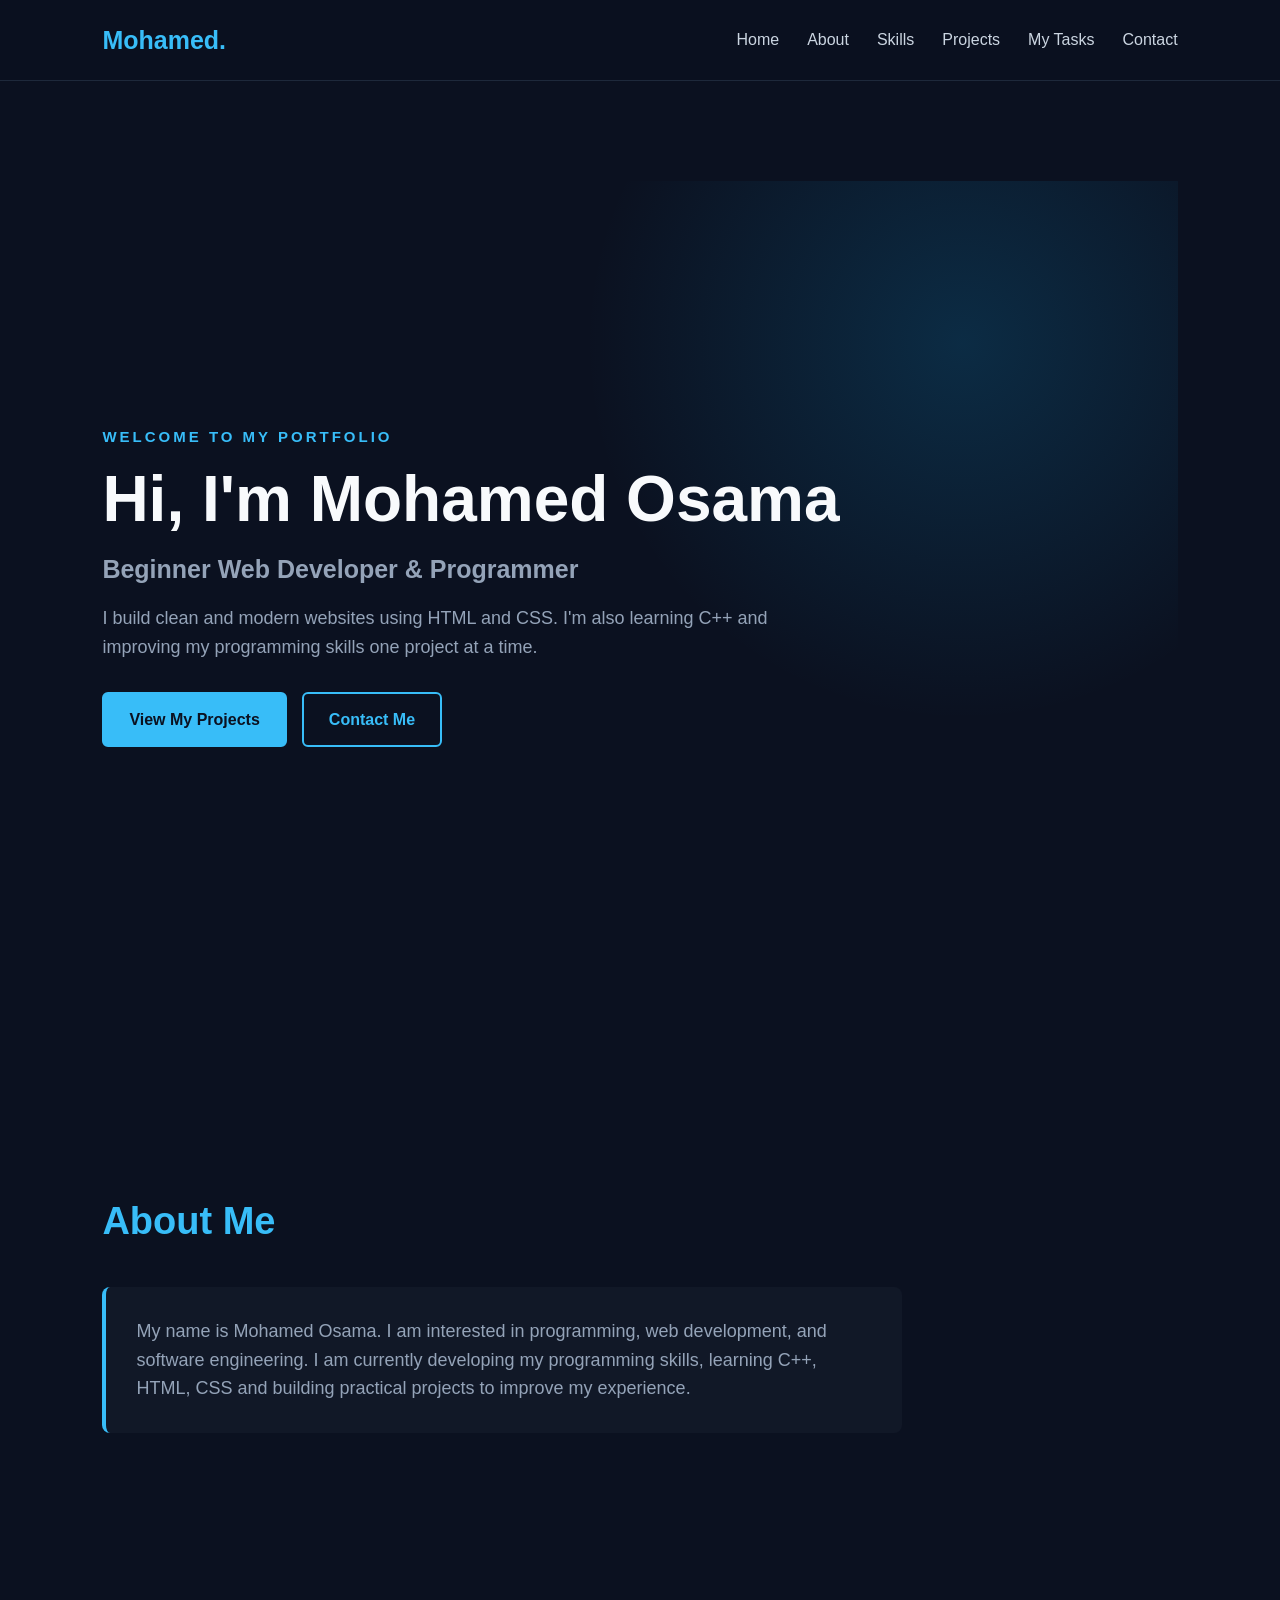
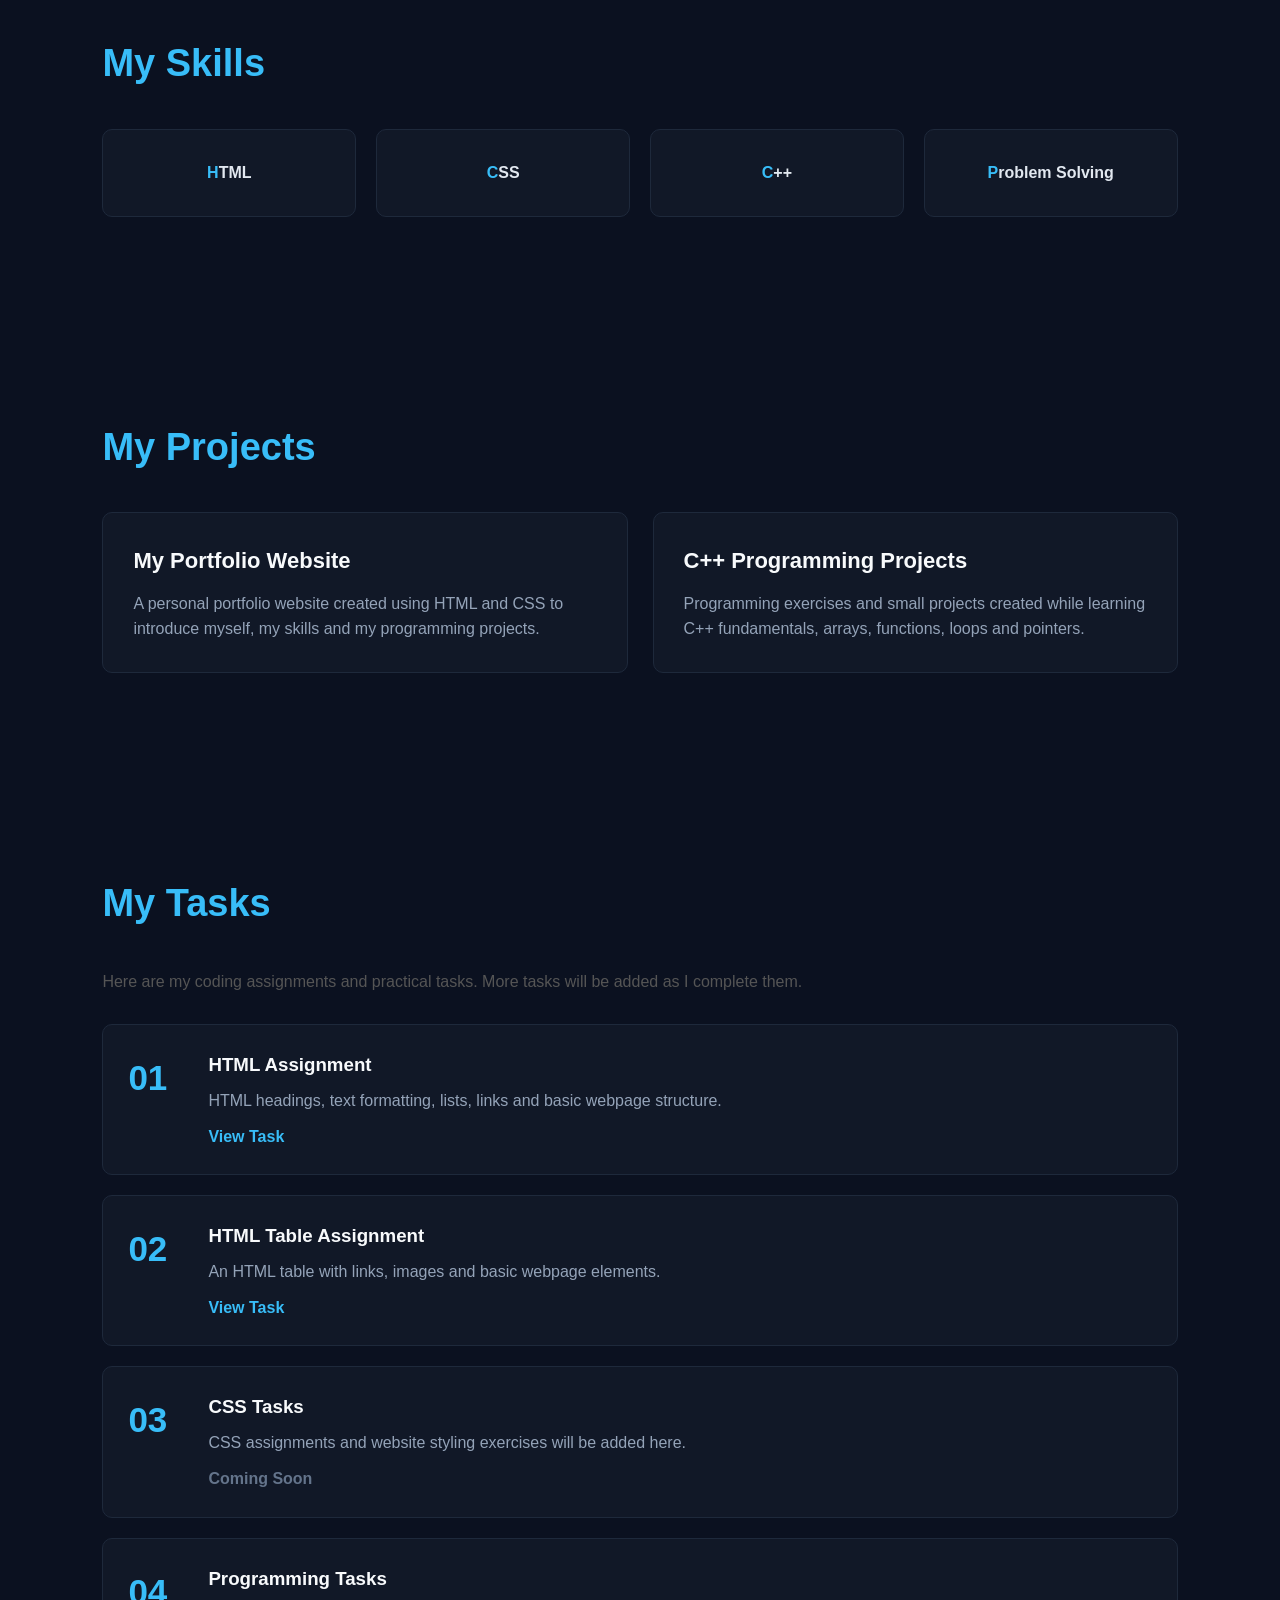
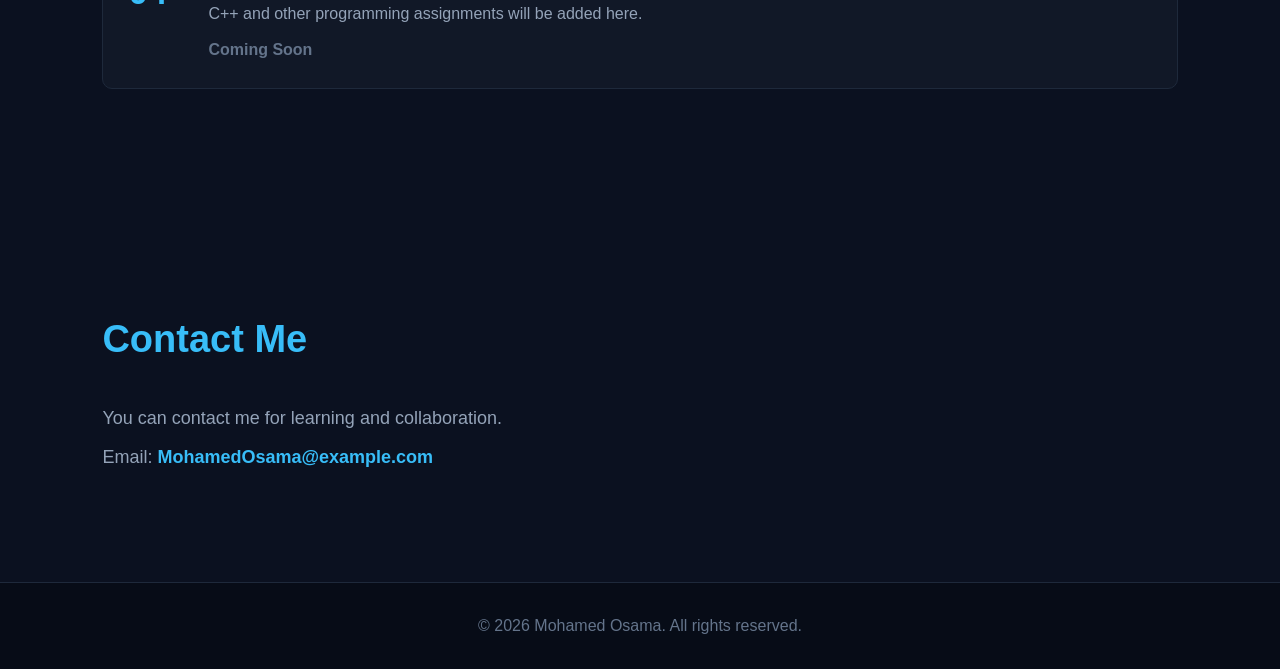
==== index.html @ cc003f9d "Update link to point to page2.html" ====
<!DOCTYPE html>
<html lang="en">
<head>
    <meta charset="UTF-8">
    <meta name="viewport" content="width=device-width, initial-scale=1.0">

    <title>Mohamed Osama | Portfolio</title>
<style>
* {
    margin: 0;
    padding: 0;
    box-sizing: border-box;
    scroll-behavior: smooth;
}

body {
    font-family: Arial, Helvetica, sans-serif;
    background: #0b1120;
    color: #f8fafc;
    line-height: 1.6;
}

/* NAVBAR */
nav {
    width: 100%;
    padding: 20px 8%;
    display: flex;
    justify-content: space-between;
    align-items: center;

    background: rgba(11, 17, 32, 0.95);
    border-bottom: 1px solid #1e293b;

    position: sticky;
    top: 0;
    z-index: 1000;
}

.logo {
    font-size: 25px;
    font-weight: bold;
    color: #38bdf8;
}

.nav-links {
    display: flex;
    gap: 28px;
    list-style: none;
}

.nav-links a {
    text-decoration: none;
    color: #cbd5e1;
    font-weight: 500;
    transition: 0.3s;
}

.nav-links a:hover {
    color: #38bdf8;
}

/* GENERAL */
section {
    padding: 100px 8%;
}

.container {
    max-width: 1100px;
    margin: auto;
}

h2 {
    font-size: 38px;
    margin-bottom: 35px;
    color: #38bdf8;
}

/* HERO */
.hero {
    min-height: 90vh;
    display: flex;
    flex-direction: column;
    justify-content: center;
    align-items: flex-start;

    background:
        radial-gradient(
            circle at 80% 20%,
            rgba(14, 165, 233, 0.18),
            transparent 35%
        );
}

.welcome {
    font-size: 15px;
    letter-spacing: 3px;
    font-weight: bold;
    color: #38bdf8;
    margin-bottom: 15px;
}

.hero h1 {
    font-size: 64px;
    line-height: 1.1;
    margin-bottom: 15px;
    color: #f8fafc;
}

.hero h2 {
    font-size: 25px;
    margin-bottom: 15px;
    color: #94a3b8;
}

.hero p {
    max-width: 700px;
    color: #94a3b8;
    font-size: 18px;
    margin-bottom: 30px;
}

.buttons {
    display: flex;
    gap: 15px;
}

.btn {
    display: inline-block;
    padding: 13px 25px;

    border: 2px solid #38bdf8;

    text-decoration: none;
    color: #38bdf8;

    font-weight: bold;
    border-radius: 6px;

    transition: 0.3s;
}

.btn:hover {
    background: #38bdf8;
    color: #0b1120;
    transform: translateY(-3px);
}

.btn.dark {
    background: #38bdf8;
    color: #0b1120;
}

.btn.dark:hover {
    background: #0ea5e9;
    color: white;
}

/* ABOUT */
.about-text {
    max-width: 800px;
    font-size: 18px;
    color: #94a3b8;

    background: #111827;
    padding: 30px;
    border-left: 4px solid #38bdf8;
    border-radius: 8px;
}

/* SKILLS */
.skills {
    display: grid;
    grid-template-columns: repeat(4, 1fr);
    gap: 20px;
}

.skill {
    background: #111827;
    border: 1px solid #1e293b;

    padding: 30px;
    text-align: center;

    font-weight: bold;
    color: #e2e8f0;

    border-radius: 10px;

    transition: 0.3s;
}

.skill:hover {
    transform: translateY(-7px);
    border-color: #38bdf8;

    box-shadow:
        0 10px 30px rgba(56, 189, 248, 0.15);
}

.skill::first-letter {
    color: #38bdf8;
}

/* PROJECTS */
.projects {
    display: grid;
    grid-template-columns: repeat(2, 1fr);
    gap: 25px;
}

.project {
    background: #111827;
    border: 1px solid #1e293b;

    padding: 30px;

    border-radius: 10px;

    transition: 0.3s;
}

.project:hover {
    transform: translateY(-7px);
    border-color: #38bdf8;

    box-shadow:
        0 10px 30px rgba(56, 189, 248, 0.12);
}

.project h3 {
    margin-bottom: 12px;
    font-size: 22px;
    color: #f8fafc;
}

.project p {
    color: #94a3b8;
}

/* TASKS */
.task {
    background: #111827;

    border: 1px solid #1e293b;

    padding: 25px;
    margin-bottom: 20px;

    display: flex;
    gap: 25px;
    align-items: flex-start;

    border-radius: 10px;

    transition: 0.3s;
}

.task:hover {
    border-color: #38bdf8;
    transform: translateX(5px);
}

.task-number {
    font-size: 35px;
    font-weight: bold;
    min-width: 55px;

    color: #38bdf8;
}

.task h3 {
    margin-bottom: 8px;
    color: #f8fafc;
}

.task p {
    color: #94a3b8;
}

.task a {
    display: inline-block;
    margin-top: 10px;

    color: #38bdf8;
    font-weight: bold;

    text-decoration: none;
}

.task strong {
    display: inline-block;
    margin-top: 10px;
    color: #64748b;
}

/* CONTACT */
.contact p {
    font-size: 18px;
    margin-bottom: 10px;
    color: #94a3b8;
}

.email {
    color: #38bdf8;
    font-weight: bold;
}

/* FOOTER */
footer {
    text-align: center;

    padding: 30px;

    background: #070c17;

    border-top: 1px solid #1e293b;

    color: #64748b;
}

/* MOBILE */
@media (max-width: 800px) {

    nav {
        padding: 18px 5%;
        flex-direction: column;
        gap: 15px;
    }

    .nav-links {
        gap: 15px;
        flex-wrap: wrap;
        justify-content: center;
    }

    section {
        padding: 70px 6%;
    }

    .hero h1 {
        font-size: 43px;
    }

    .hero h2 {
        font-size: 21px;
    }

    .skills {
        grid-template-columns: repeat(2, 1fr);
    }

    .projects {
        grid-template-columns: 1fr;
    }

    .task {
        flex-direction: column;
        gap: 10px;
    }
}

@media (max-width: 450px) {

    .hero h1 {
        font-size: 36px;
    }

    .skills {
        grid-template-columns: 1fr;
    }

    .buttons {
        flex-direction: column;
        width: 100%;
    }

    .btn {
        text-align: center;
    }
}
</style>
  
</head>

<body>

    <!-- NAVBAR -->
    <nav>

        <div class="logo">
            Mohamed.
        </div>

        <ul class="nav-links">
            <li><a href="#home">Home</a></li>
            <li><a href="#about">About</a></li>
            <li><a href="#skills">Skills</a></li>
            <li><a href="#projects">Projects</a></li>
            <li><a href="#tasks">My Tasks</a></li>
            <li><a href="#contact">Contact</a></li>
        </ul>

    </nav>


    <!-- HOME -->
    <section id="home">

        <div class="container hero">

            <div class="welcome">
                WELCOME TO MY PORTFOLIO
            </div>

            <h1>
                Hi, I'm Mohamed Osama
            </h1>

            <h2>
                Beginner Web Developer & Programmer
            </h2>

            <p>
                I build clean and modern websites using HTML and CSS.
                I'm also learning C++ and improving my programming skills
                one project at a time.
            </p>

            <div class="buttons">

                <a href="#projects" class="btn dark">
                    View My Projects
                </a>

                <a href="#contact" class="btn">
                    Contact Me
                </a>

            </div>

        </div>

    </section>


    <!-- ABOUT -->
    <section id="about">

        <div class="container">

            <h2>
                About Me
            </h2>

            <p class="about-text">

                My name is Mohamed Osama.
                I am interested in programming, web development,
                and software engineering.

                I am currently developing my programming skills,
                learning C++, HTML, CSS and building practical projects
                to improve my experience.

            </p>

        </div>

    </section>


    <!-- SKILLS -->
    <section id="skills">

        <div class="container">

            <h2>
                My Skills
            </h2>

            <div class="skills">

                <div class="skill">
                    HTML
                </div>

                <div class="skill">
                    CSS
                </div>

                <div class="skill">
                    C++
                </div>

                <div class="skill">
                    Problem Solving
                </div>

            </div>

        </div>

    </section>


    <!-- PROJECTS -->
    <section id="projects">

        <div class="container">

            <h2>
                My Projects
            </h2>

            <div class="projects">

                <div class="project">

                    <h3>
                        My Portfolio Website
                    </h3>

                    <p>
                        A personal portfolio website created using
                        HTML and CSS to introduce myself, my skills
                        and my programming projects.
                    </p>

                </div>


                <div class="project">

                    <h3>
                        C++ Programming Projects
                    </h3>

                    <p>
                        Programming exercises and small projects
                        created while learning C++ fundamentals,
                        arrays, functions, loops and pointers.
                    </p>

                </div>

            </div>

        </div>

    </section>


    <!-- TASKS -->
    <section id="tasks">

        <div class="container">

            <h2>
                My Tasks
            </h2>

            <p style="margin-bottom: 30px; color:#555;">
                Here are my coding assignments and practical tasks.
                More tasks will be added as I complete them.
            </p>


            <div class="task">

                <div class="task-number">
                    01
                </div>

                <div>

                    <h3>
                        HTML Assignment
                    </h3>

                    <p>
                        HTML headings, text formatting,
                        lists, links and basic webpage structure.
                    </p>

                    <a href="html-assignment.html">
                        View Task
                    </a>

                </div>

            </div>


            <div class="task">

                <div class="task-number">
                    02
                </div>

                <div>

                    <h3>
                        HTML Table Assignment
                    </h3>

                    <p>
                        An HTML table with links, images
                        and basic webpage elements.
                    </p>

                    <a href="page2.html" target="_blank">
                        View Task
                    </a>

                </div>

            </div>


            <div class="task">

                <div class="task-number">
                    03
                </div>

                <div>

                    <h3>
                        CSS Tasks
                    </h3>

                    <p>
                        CSS assignments and website styling
                        exercises will be added here.
                    </p>

                    <strong>
                        Coming Soon
                    </strong>

                </div>

            </div>


            <div class="task">

                <div class="task-number">
                    04
                </div>

                <div>

                    <h3>
                        Programming Tasks
                    </h3>

                    <p>
                        C++ and other programming assignments
                        will be added here.
                    </p>

                    <strong>
                        Coming Soon
                    </strong>

                </div>

            </div>

        </div>

    </section>


    <!-- CONTACT -->
    <section id="contact">

        <div class="container contact">

            <h2>
                Contact Me
            </h2>

            <p>
                You can contact me for learning and collaboration.
            </p>

            <p>
                Email:
                <span class="email">
                    MohamedOsama@example.com
                </span>
            </p>

        </div>

    </section>


    <!-- FOOTER -->
    <footer>

        © 2026 Mohamed Osama. All rights reserved.

    </footer>


</body>
</html>
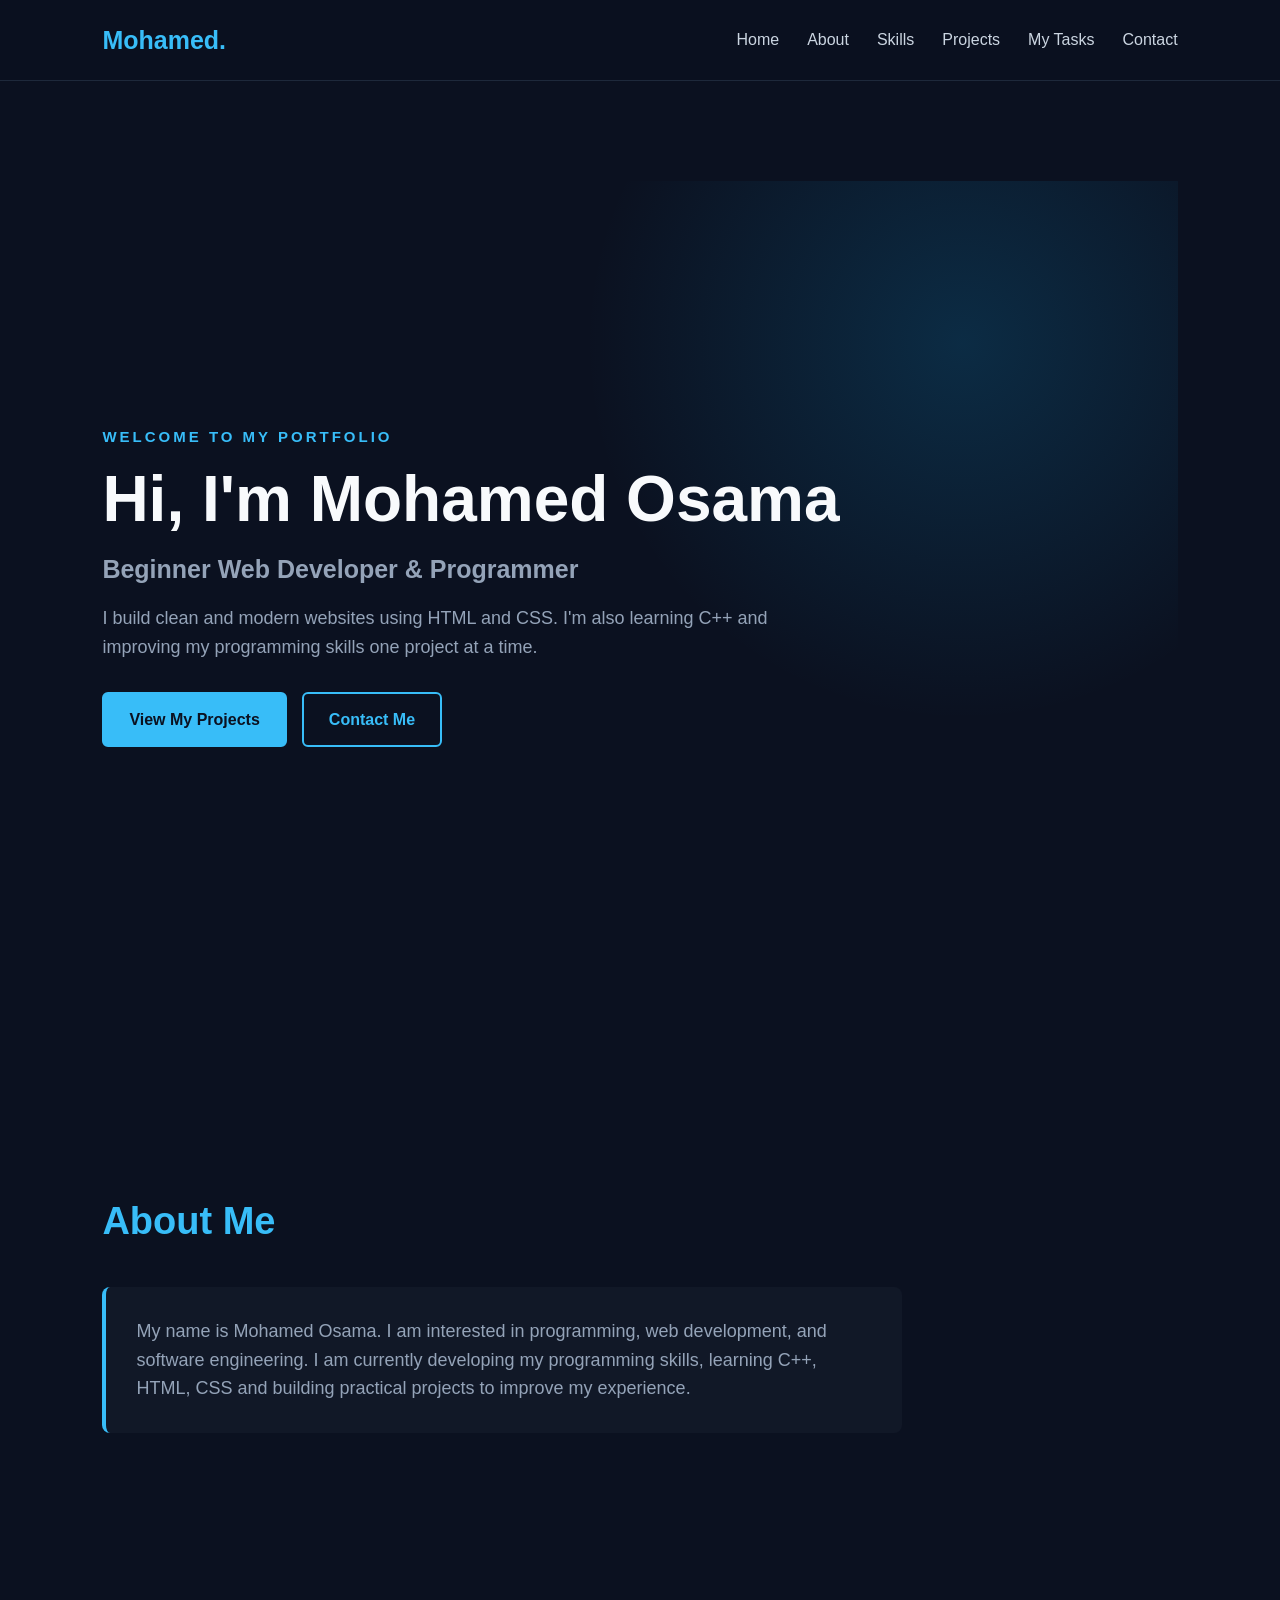
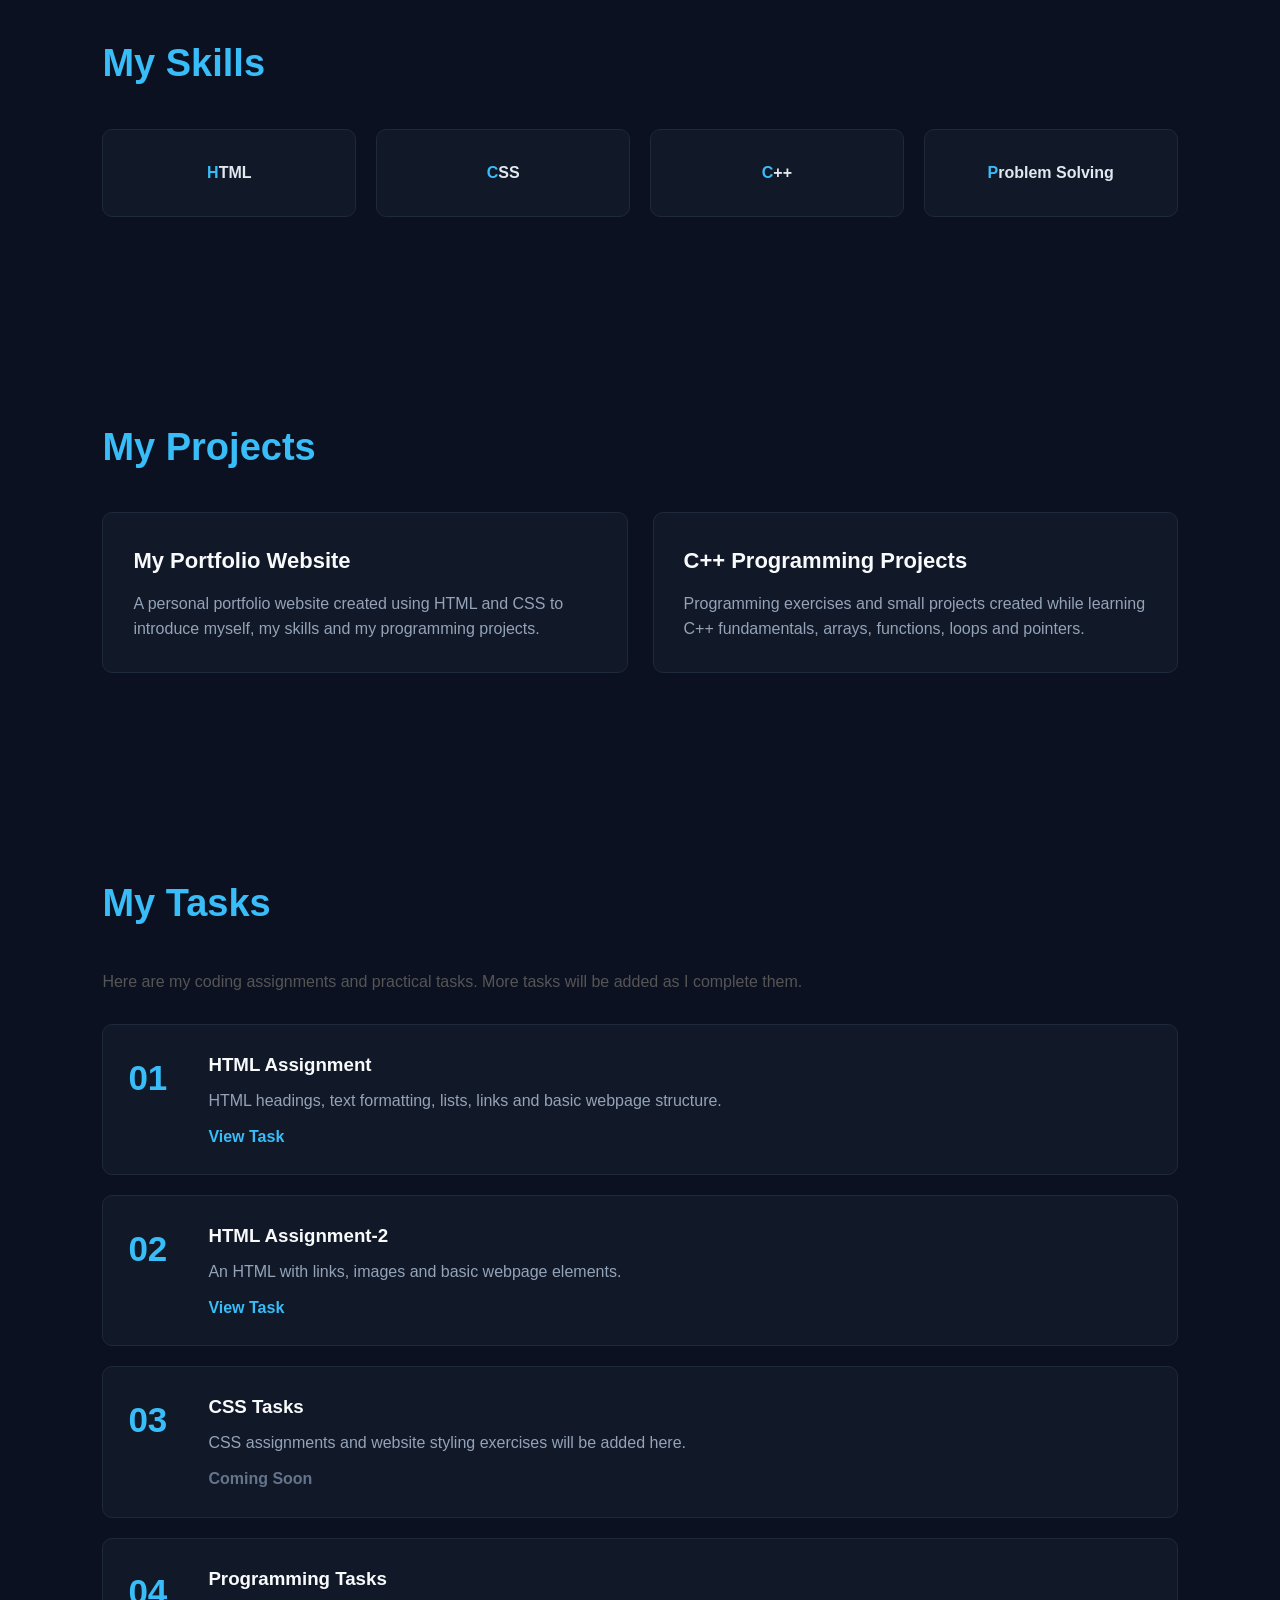
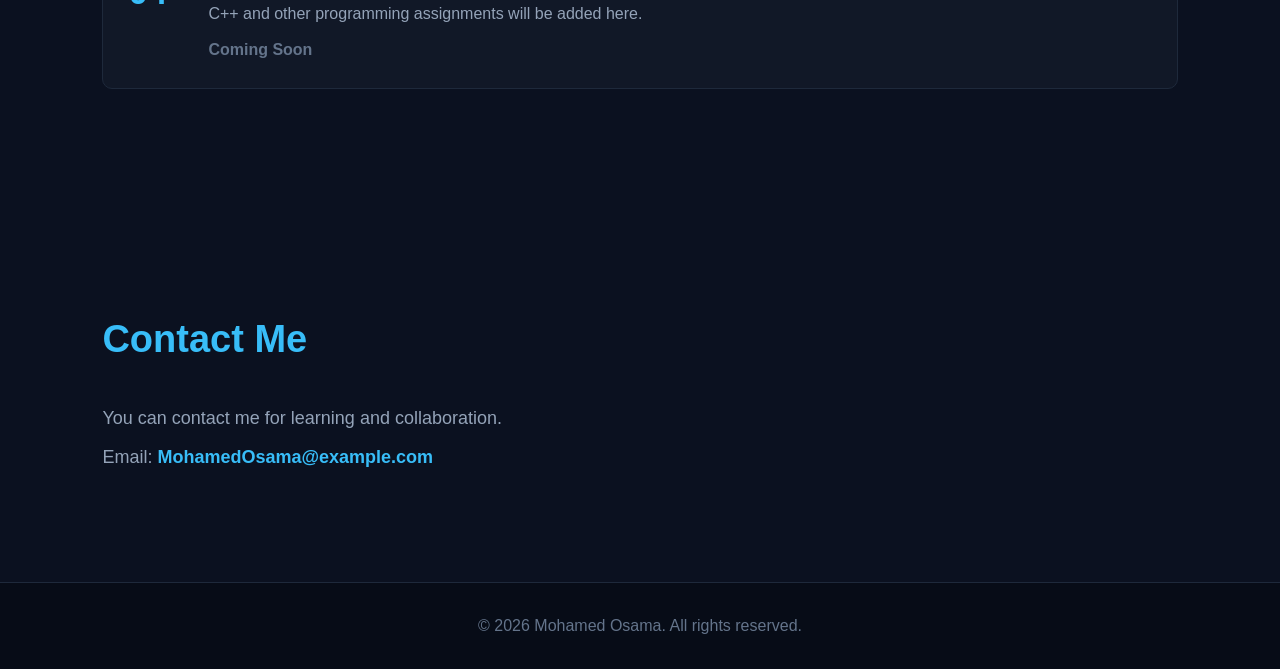
==== commit 0b109baa: "Update HTML assignment title and description" ====
--- a/index.html
+++ b/index.html
@@ -600,15 +600,15 @@
                 <div>
 
                     <h3>
-                        HTML Table Assignment
+                        HTML  Assignment-2
                     </h3>
 
                     <p>
-                        An HTML table with links, images
+                        An HTML with links, images
                         and basic webpage elements.
                     </p>
 
-                    <a href="page2.html" target="_blank">
+                    <a href="html-task" target="_blank">
                         View Task
                     </a>
 
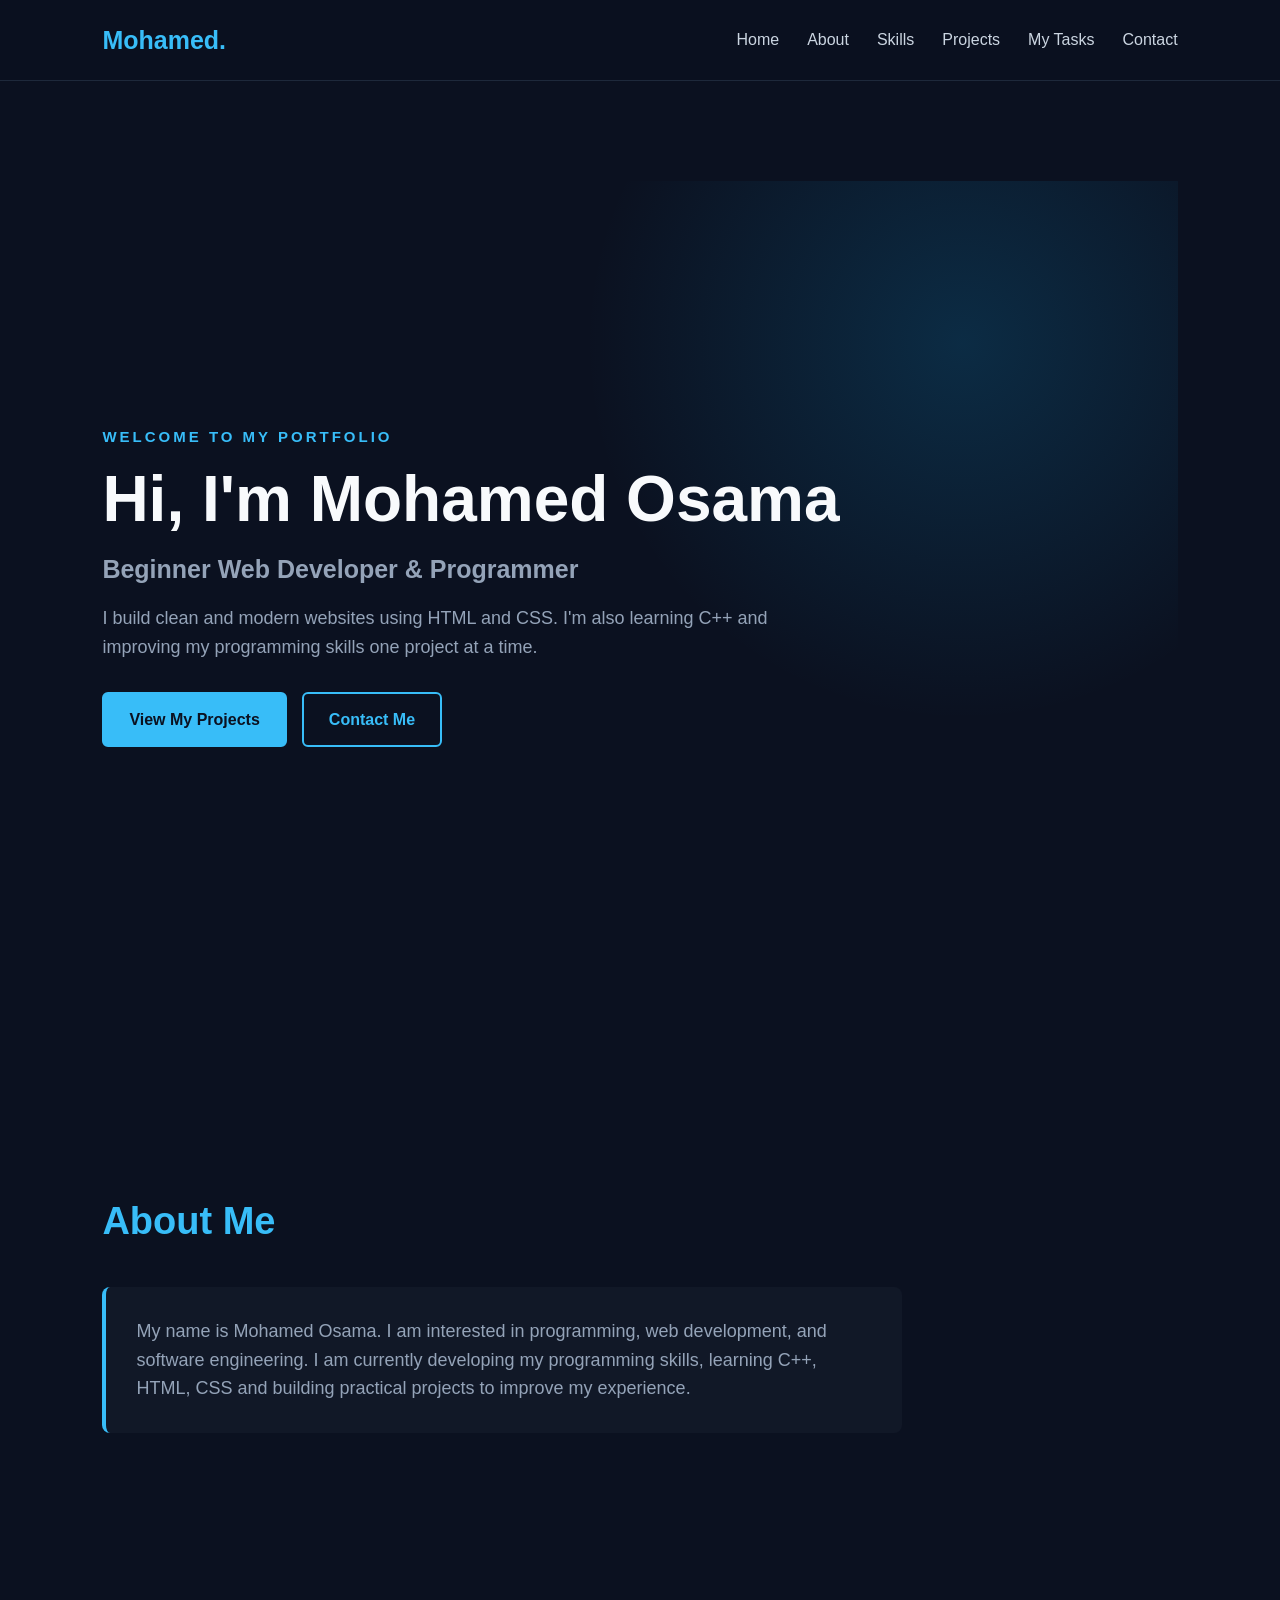
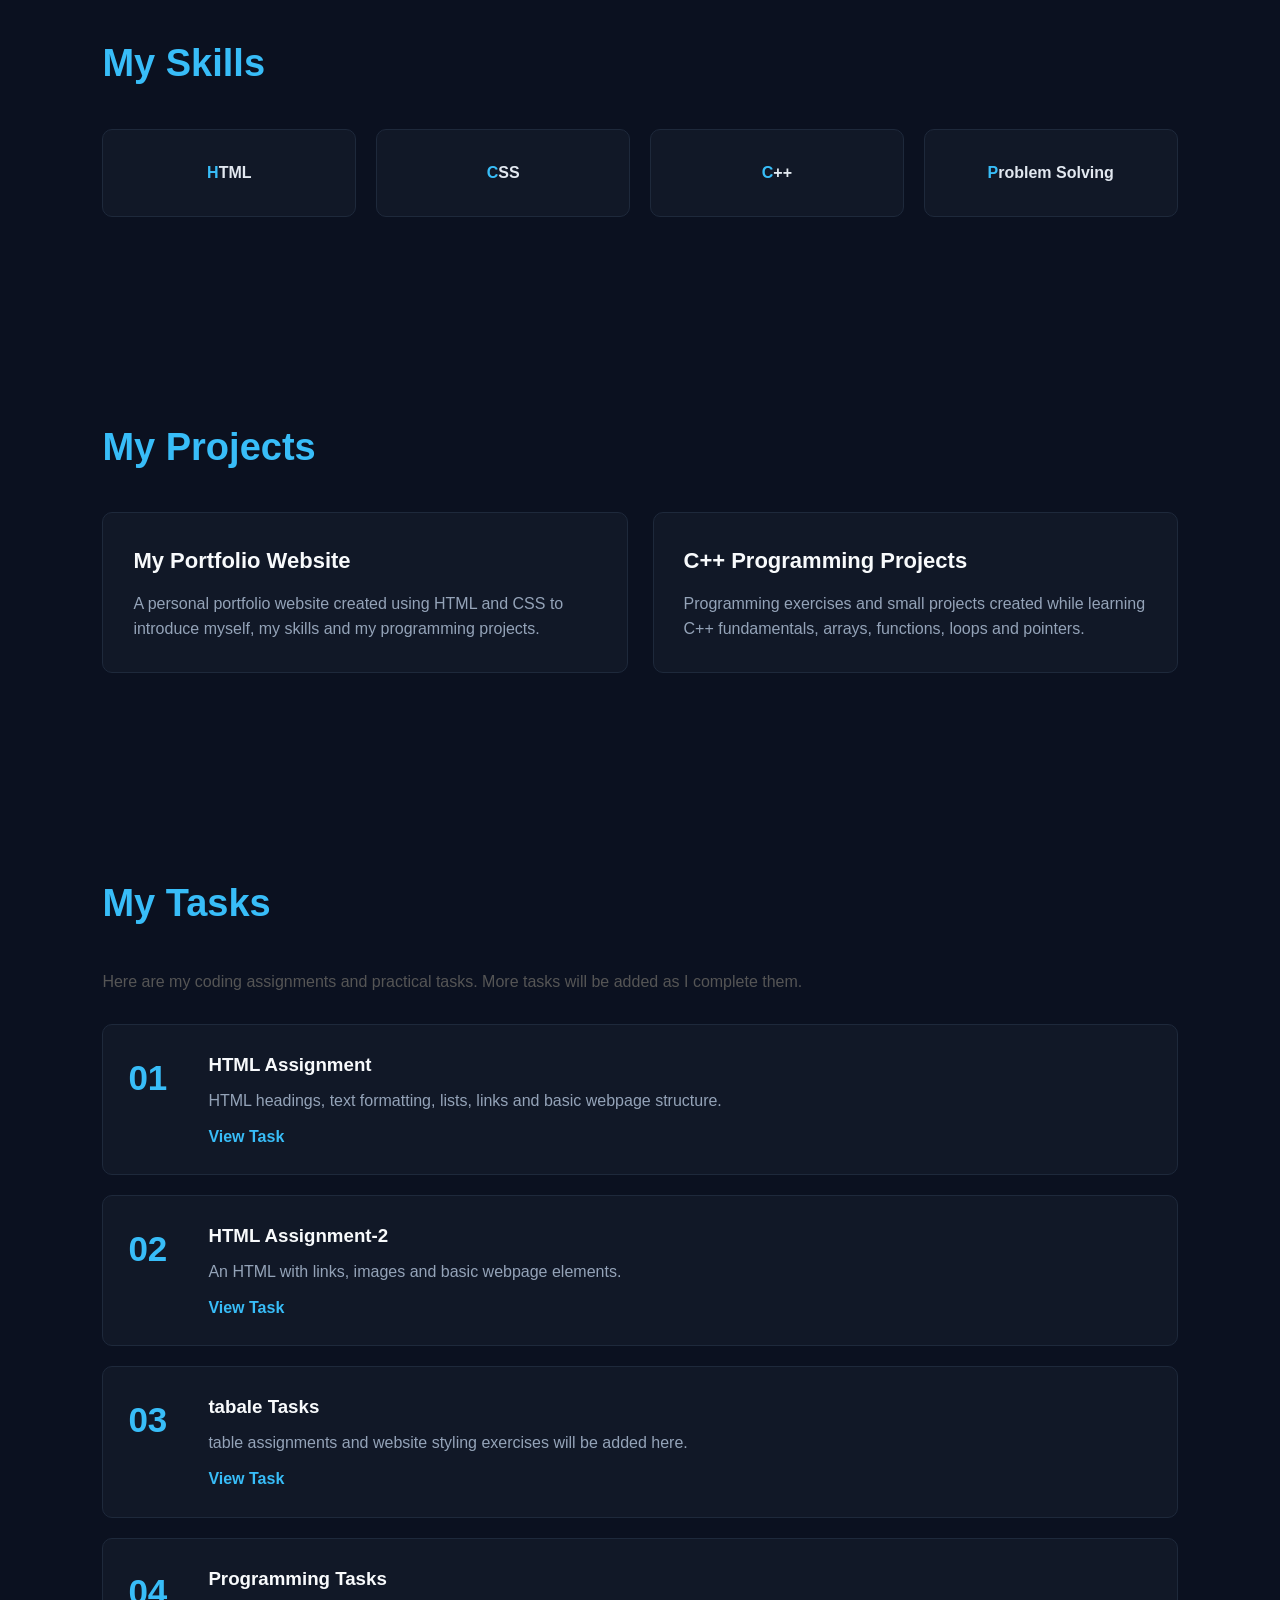
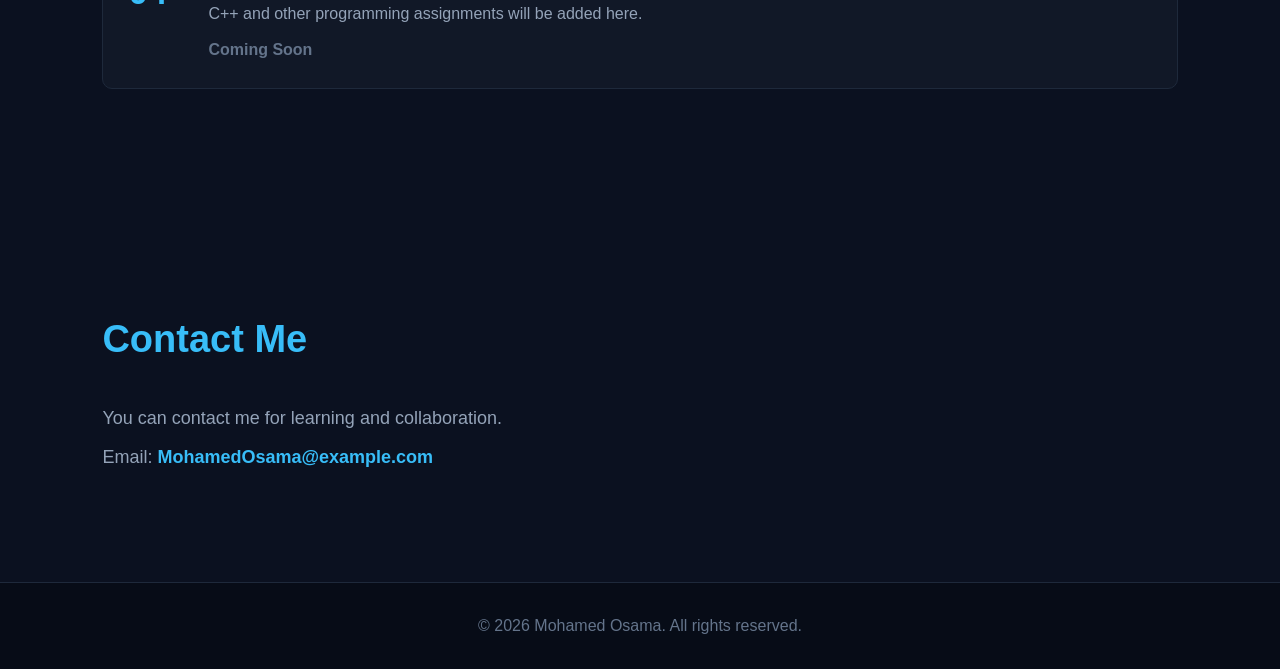
==== commit aaf434f0: "Update section titles and links in index.html" ====
--- a/index.html
+++ b/index.html
@@ -608,7 +608,7 @@
                         and basic webpage elements.
                     </p>
 
-                    <a href="html-task" target="_blank">
+                    <a href="html-task/index.html" target="_blank">
                         View Task
                     </a>
 
@@ -626,17 +626,18 @@
                 <div>
 
                     <h3>
-                        CSS Tasks
+                        tabale Tasks
                     </h3>
 
                     <p>
-                        CSS assignments and website styling
+                        table assignments and website styling
                         exercises will be added here.
                     </p>
-
-                    <strong>
-                        Coming Soon
-                    </strong>
+                    <a href= "Assignment 3.html" target="_blank">
+                        View Task
+                    </a>
+
+                   
 
                 </div>
 
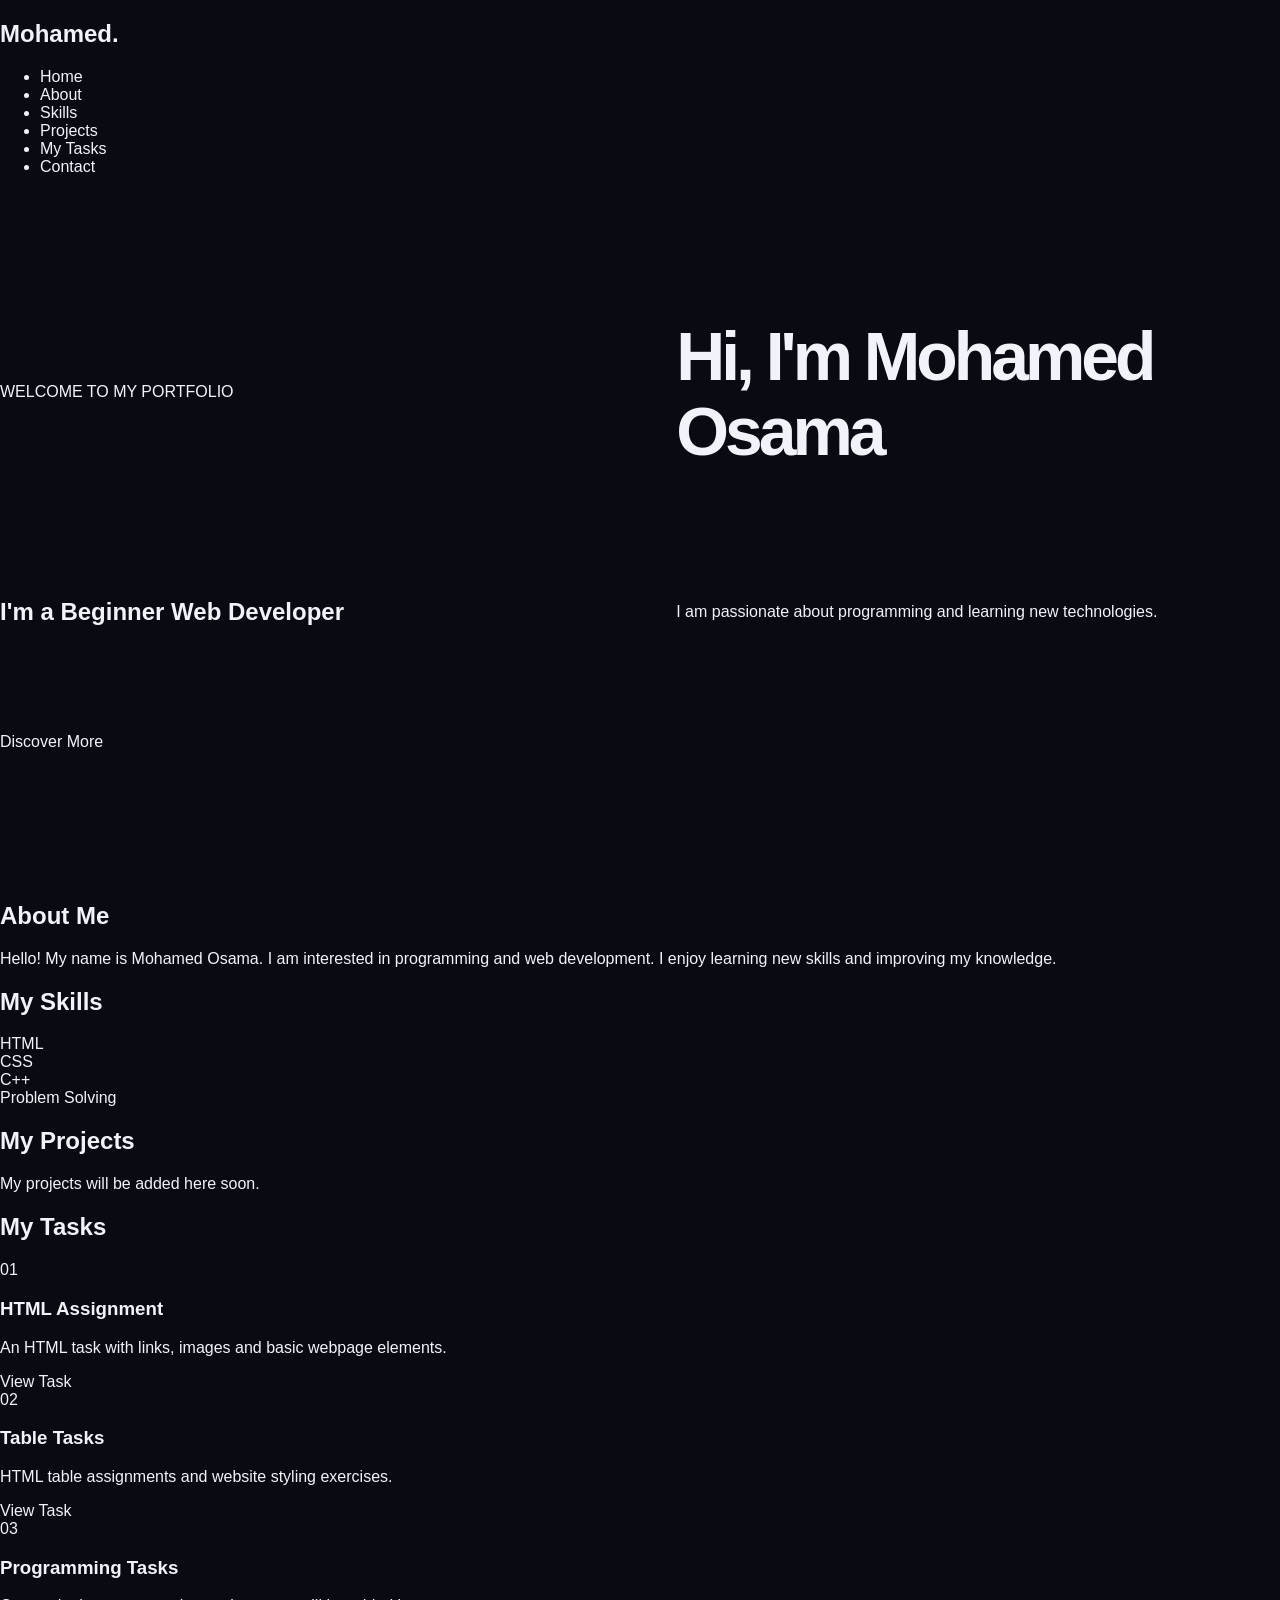
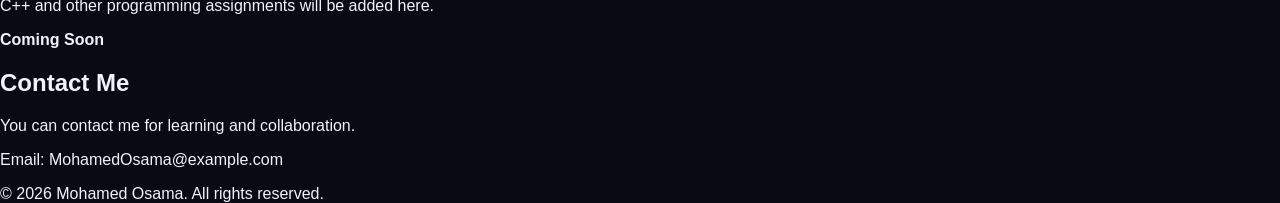
==== commit 5514bca3: "Update index.html" ====
--- a/index.html
+++ b/index.html
@@ -1,3 +1,4 @@
+
 <!DOCTYPE html>
 <html lang="en">
 <head>
@@ -5,565 +6,82 @@
     <meta name="viewport" content="width=device-width, initial-scale=1.0">
 
     <title>Mohamed Osama | Portfolio</title>
-<style>
-* {
-    margin: 0;
-    padding: 0;
-    box-sizing: border-box;
-    scroll-behavior: smooth;
-}
 
-body {
-    font-family: Arial, Helvetica, sans-serif;
-    background: #0b1120;
-    color: #f8fafc;
-    line-height: 1.6;
-}
-
-/* NAVBAR */
-nav {
-    width: 100%;
-    padding: 20px 8%;
-    display: flex;
-    justify-content: space-between;
-    align-items: center;
-
-    background: rgba(11, 17, 32, 0.95);
-    border-bottom: 1px solid #1e293b;
-
-    position: sticky;
-    top: 0;
-    z-index: 1000;
-}
-
-.logo {
-    font-size: 25px;
-    font-weight: bold;
-    color: #38bdf8;
-}
-
-.nav-links {
-    display: flex;
-    gap: 28px;
-    list-style: none;
-}
-
-.nav-links a {
-    text-decoration: none;
-    color: #cbd5e1;
-    font-weight: 500;
-    transition: 0.3s;
-}
-
-.nav-links a:hover {
-    color: #38bdf8;
-}
-
-/* GENERAL */
-section {
-    padding: 100px 8%;
-}
-
-.container {
-    max-width: 1100px;
-    margin: auto;
-}
-
-h2 {
-    font-size: 38px;
-    margin-bottom: 35px;
-    color: #38bdf8;
-}
-
-/* HERO */
-.hero {
-    min-height: 90vh;
-    display: flex;
-    flex-direction: column;
-    justify-content: center;
-    align-items: flex-start;
-
-    background:
-        radial-gradient(
-            circle at 80% 20%,
-            rgba(14, 165, 233, 0.18),
-            transparent 35%
-        );
-}
-
-.welcome {
-    font-size: 15px;
-    letter-spacing: 3px;
-    font-weight: bold;
-    color: #38bdf8;
-    margin-bottom: 15px;
-}
-
-.hero h1 {
-    font-size: 64px;
-    line-height: 1.1;
-    margin-bottom: 15px;
-    color: #f8fafc;
-}
-
-.hero h2 {
-    font-size: 25px;
-    margin-bottom: 15px;
-    color: #94a3b8;
-}
-
-.hero p {
-    max-width: 700px;
-    color: #94a3b8;
-    font-size: 18px;
-    margin-bottom: 30px;
-}
-
-.buttons {
-    display: flex;
-    gap: 15px;
-}
-
-.btn {
-    display: inline-block;
-    padding: 13px 25px;
-
-    border: 2px solid #38bdf8;
-
-    text-decoration: none;
-    color: #38bdf8;
-
-    font-weight: bold;
-    border-radius: 6px;
-
-    transition: 0.3s;
-}
-
-.btn:hover {
-    background: #38bdf8;
-    color: #0b1120;
-    transform: translateY(-3px);
-}
-
-.btn.dark {
-    background: #38bdf8;
-    color: #0b1120;
-}
-
-.btn.dark:hover {
-    background: #0ea5e9;
-    color: white;
-}
-
-/* ABOUT */
-.about-text {
-    max-width: 800px;
-    font-size: 18px;
-    color: #94a3b8;
-
-    background: #111827;
-    padding: 30px;
-    border-left: 4px solid #38bdf8;
-    border-radius: 8px;
-}
-
-/* SKILLS */
-.skills {
-    display: grid;
-    grid-template-columns: repeat(4, 1fr);
-    gap: 20px;
-}
-
-.skill {
-    background: #111827;
-    border: 1px solid #1e293b;
-
-    padding: 30px;
-    text-align: center;
-
-    font-weight: bold;
-    color: #e2e8f0;
-
-    border-radius: 10px;
-
-    transition: 0.3s;
-}
-
-.skill:hover {
-    transform: translateY(-7px);
-    border-color: #38bdf8;
-
-    box-shadow:
-        0 10px 30px rgba(56, 189, 248, 0.15);
-}
-
-.skill::first-letter {
-    color: #38bdf8;
-}
-
-/* PROJECTS */
-.projects {
-    display: grid;
-    grid-template-columns: repeat(2, 1fr);
-    gap: 25px;
-}
-
-.project {
-    background: #111827;
-    border: 1px solid #1e293b;
-
-    padding: 30px;
-
-    border-radius: 10px;
-
-    transition: 0.3s;
-}
-
-.project:hover {
-    transform: translateY(-7px);
-    border-color: #38bdf8;
-
-    box-shadow:
-        0 10px 30px rgba(56, 189, 248, 0.12);
-}
-
-.project h3 {
-    margin-bottom: 12px;
-    font-size: 22px;
-    color: #f8fafc;
-}
-
-.project p {
-    color: #94a3b8;
-}
-
-/* TASKS */
-.task {
-    background: #111827;
-
-    border: 1px solid #1e293b;
-
-    padding: 25px;
-    margin-bottom: 20px;
-
-    display: flex;
-    gap: 25px;
-    align-items: flex-start;
-
-    border-radius: 10px;
-
-    transition: 0.3s;
-}
-
-.task:hover {
-    border-color: #38bdf8;
-    transform: translateX(5px);
-}
-
-.task-number {
-    font-size: 35px;
-    font-weight: bold;
-    min-width: 55px;
-
-    color: #38bdf8;
-}
-
-.task h3 {
-    margin-bottom: 8px;
-    color: #f8fafc;
-}
-
-.task p {
-    color: #94a3b8;
-}
-
-.task a {
-    display: inline-block;
-    margin-top: 10px;
-
-    color: #38bdf8;
-    font-weight: bold;
-
-    text-decoration: none;
-}
-
-.task strong {
-    display: inline-block;
-    margin-top: 10px;
-    color: #64748b;
-}
-
-/* CONTACT */
-.contact p {
-    font-size: 18px;
-    margin-bottom: 10px;
-    color: #94a3b8;
-}
-
-.email {
-    color: #38bdf8;
-    font-weight: bold;
-}
-
-/* FOOTER */
-footer {
-    text-align: center;
-
-    padding: 30px;
-
-    background: #070c17;
-
-    border-top: 1px solid #1e293b;
-
-    color: #64748b;
-}
-
-/* MOBILE */
-@media (max-width: 800px) {
-
-    nav {
-        padding: 18px 5%;
-        flex-direction: column;
-        gap: 15px;
-    }
-
-    .nav-links {
-        gap: 15px;
-        flex-wrap: wrap;
-        justify-content: center;
-    }
-
-    section {
-        padding: 70px 6%;
-    }
-
-    .hero h1 {
-        font-size: 43px;
-    }
-
-    .hero h2 {
-        font-size: 21px;
-    }
-
-    .skills {
-        grid-template-columns: repeat(2, 1fr);
-    }
-
-    .projects {
-        grid-template-columns: 1fr;
-    }
-
-    .task {
-        flex-direction: column;
-        gap: 10px;
-    }
-}
-
-@media (max-width: 450px) {
-
-    .hero h1 {
-        font-size: 36px;
-    }
-
-    .skills {
-        grid-template-columns: 1fr;
-    }
-
-    .buttons {
-        flex-direction: column;
-        width: 100%;
-    }
-
-    .btn {
-        text-align: center;
-    }
-}
-</style>
-  
+    <link rel="stylesheet" href="style.css">
 </head>
 
 <body>
 
-    <!-- NAVBAR -->
-    <nav>
+    <!-- HEADER -->
+    <header>
+        <div class="container">
+            <nav>
+                <h2 class="logo">Mohamed<span>.</span></h2>
 
-        <div class="logo">
-            Mohamed.
+                <ul>
+                    <li><a href="#home">Home</a></li>
+                    <li><a href="#about">About</a></li>
+                    <li><a href="#skills">Skills</a></li>
+                    <li><a href="#projects">Projects</a></li>
+                    <li><a href="#tasks">My Tasks</a></li>
+                    <li><a href="#contact">Contact</a></li>
+                </ul>
+            </nav>
         </div>
-
-        <ul class="nav-links">
-            <li><a href="#home">Home</a></li>
-            <li><a href="#about">About</a></li>
-            <li><a href="#skills">Skills</a></li>
-            <li><a href="#projects">Projects</a></li>
-            <li><a href="#tasks">My Tasks</a></li>
-            <li><a href="#contact">Contact</a></li>
-        </ul>
-
-    </nav>
-
+    </header>
 
     <!-- HOME -->
     <section id="home">
-
         <div class="container hero">
-
-            <div class="welcome">
-                WELCOME TO MY PORTFOLIO
-            </div>
-
-            <h1>
-                Hi, I'm Mohamed Osama
-            </h1>
-
-            <h2>
-                Beginner Web Developer & Programmer
-            </h2>
-
+            <p>WELCOME TO MY PORTFOLIO</p>
+            <h1>Hi, I'm Mohamed Osama</h1>
+            <h2>I'm a Beginner Web Developer</h2>
             <p>
-                I build clean and modern websites using HTML and CSS.
-                I'm also learning C++ and improving my programming skills
-                one project at a time.
+                I am passionate about programming and learning
+                new technologies.
             </p>
-
-            <div class="buttons">
-
-                <a href="#projects" class="btn dark">
-                    View My Projects
-                </a>
-
-                <a href="#contact" class="btn">
-                    Contact Me
-                </a>
-
-            </div>
-
+            <a href="#about" class="btn">Discover More</a>
         </div>
-
     </section>
-
 
     <!-- ABOUT -->
     <section id="about">
-
         <div class="container">
-
-            <h2>
-                About Me
-            </h2>
-
-            <p class="about-text">
-
-                My name is Mohamed Osama.
-                I am interested in programming, web development,
-                and software engineering.
-
-                I am currently developing my programming skills,
-                learning C++, HTML, CSS and building practical projects
-                to improve my experience.
-
+            <h2>About Me</h2>
+            <p>
+                Hello! My name is Mohamed Osama.
+                I am interested in programming and web development.
+                I enjoy learning new skills and improving my knowledge.
             </p>
-
         </div>
-
     </section>
-
 
     <!-- SKILLS -->
     <section id="skills">
-
         <div class="container">
-
-            <h2>
-                My Skills
-            </h2>
+            <h2>My Skills</h2>
 
             <div class="skills">
-
-                <div class="skill">
-                    HTML
-                </div>
-
-                <div class="skill">
-                    CSS
-                </div>
-
-                <div class="skill">
-                    C++
-                </div>
-
-                <div class="skill">
-                    Problem Solving
-                </div>
-
+                <div class="skill">HTML</div>
+                <div class="skill">CSS</div>
+                <div class="skill">C++</div>
+                <div class="skill">Problem Solving</div>
             </div>
-
         </div>
-
     </section>
-
 
     <!-- PROJECTS -->
     <section id="projects">
-
         <div class="container">
-
-            <h2>
-                My Projects
-            </h2>
-
-            <div class="projects">
-
-                <div class="project">
-
-                    <h3>
-                        My Portfolio Website
-                    </h3>
-
-                    <p>
-                        A personal portfolio website created using
-                        HTML and CSS to introduce myself, my skills
-                        and my programming projects.
-                    </p>
-
-                </div>
-
-
-                <div class="project">
-
-                    <h3>
-                        C++ Programming Projects
-                    </h3>
-
-                    <p>
-                        Programming exercises and small projects
-                        created while learning C++ fundamentals,
-                        arrays, functions, loops and pointers.
-                    </p>
-
-                </div>
-
-            </div>
-
+            <h2>My Projects</h2>
+            <p>My projects will be added here soon.</p>
         </div>
-
     </section>
-
 
     <!-- TASKS -->
     <section id="tasks">
-
         <div class="container">
-
-            <h2>
-                My Tasks
-            </h2>
-
-            <p style="margin-bottom: 30px; color:#555;">
-                Here are my coding assignments and practical tasks.
-                More tasks will be added as I complete them.
-            </p>
-
+            <h2>My Tasks</h2>
 
             <div class="task">
 
@@ -572,24 +90,19 @@
                 </div>
 
                 <div>
-
-                    <h3>
-                        HTML Assignment
-                    </h3>
+                    <h3>HTML Assignment</h3>
 
                     <p>
-                        HTML headings, text formatting,
-                        lists, links and basic webpage structure.
+                        An HTML task with links, images
+                        and basic webpage elements.
                     </p>
 
-                    <a href="html-assignment.html">
+                    <a href="html-task" target="_blank">
                         View Task
                     </a>
-
                 </div>
 
             </div>
-
 
             <div class="task">
 
@@ -598,24 +111,19 @@
                 </div>
 
                 <div>
-
-                    <h3>
-                        HTML  Assignment-2
-                    </h3>
+                    <h3>Table Tasks</h3>
 
                     <p>
-                        An HTML with links, images
-                        and basic webpage elements.
+                        HTML table assignments and website styling
+                        exercises.
                     </p>
 
-                    <a href="html-task/index.html" target="_blank">
+                    <a href="Assignment%203.html" target="_blank">
                         View Task
                     </a>
-
                 </div>
 
             </div>
-
 
             <div class="task">
 
@@ -624,64 +132,25 @@
                 </div>
 
                 <div>
-
-                    <h3>
-                        tabale Tasks
-                    </h3>
-
-                    <p>
-                        table assignments and website styling
-                        exercises will be added here.
-                    </p>
-                    <a href= "Assignment 3.html" target="_blank">
-                        View Task
-                    </a>
-
-                   
-
-                </div>
-
-            </div>
-
-
-            <div class="task">
-
-                <div class="task-number">
-                    04
-                </div>
-
-                <div>
-
-                    <h3>
-                        Programming Tasks
-                    </h3>
+                    <h3>Programming Tasks</h3>
 
                     <p>
                         C++ and other programming assignments
                         will be added here.
                     </p>
 
-                    <strong>
-                        Coming Soon
-                    </strong>
-
+                    <strong>Coming Soon</strong>
                 </div>
 
             </div>
 
         </div>
-
     </section>
-
 
     <!-- CONTACT -->
     <section id="contact">
-
         <div class="container contact">
-
-            <h2>
-                Contact Me
-            </h2>
+            <h2>Contact Me</h2>
 
             <p>
                 You can contact me for learning and collaboration.
@@ -693,19 +162,13 @@
                     MohamedOsama@example.com
                 </span>
             </p>
-
         </div>
-
     </section>
-
 
     <!-- FOOTER -->
     <footer>
-
         © 2026 Mohamed Osama. All rights reserved.
-
     </footer>
-
 
 </body>
 </html>
--- a/style.css
+++ b/style.css
@@ -0,0 +1 @@
+*{box-sizing:border-box} :root{--bg:#090b12;--panel:#10131d;--panel2:#131724;--line:rgba(179,190,220,.13);--text:#f1f3fb;--muted:#9299ad;--purple:#a78bfa;--cyan:#70d8e7;--green:#a5e6c1;--mono:"DM Mono",monospace;--sans:"Manrope",sans-serif}html{scroll-behavior:smooth;scroll-padding-top:90px}body{margin:0;background:var(--bg);color:var(--text);font-family:var(--sans);overflow-x:hidden}a{color:inherit;text-decoration:none}.ambient{position:absolute;pointer-events:none;filter:blur(100px);opacity:.16;border-radius:50%;z-index:-1}.ambient-one{width:400px;height:400px;background:#6944cf;top:90px;left:-220px}.ambient-two{width:400px;height:350px;background:#176f82;top:650px;right:-260px}.topbar{height:82px;display:flex;align-items:center;justify-content:space-between;padding:0 6.2%;border-bottom:1px solid var(--line);position:sticky;top:0;background:rgba(9,11,18,.86);backdrop-filter:blur(18px);z-index:10}.brand{display:flex;align-items:center;gap:11px;font-size:14px;font-weight:800;letter-spacing:-.4px}.brand-mark{width:34px;height:34px;display:grid;place-items:center;border:1px solid #7061a9;border-radius:10px;font-size:16px;background:#171528}.brand-mark span,.footer-brand span{color:var(--cyan)}.brand-sub{display:block;font:9px var(--mono);letter-spacing:1.4px;color:#81889e;margin-top:3px}.nav{display:flex;gap:26px}.nav a{font-size:11px;color:#9ba1b4;transition:.2s}.nav a:hover,.nav a.active{color:white}.top-cta{font-size:11px;border:1px solid var(--line);padding:11px 14px;border-radius:7px}.top-cta span{color:var(--cyan);margin-left:10px}.menu-toggle{display:none;background:none;color:white;border:0;font-size:22px}.section-wrap{width:min(1120px,87%);margin:0 auto}.hero{min-height:690px;position:relative;display:grid;grid-template-columns:1.03fr .97fr;align-items:center;gap:35px;padding:75px 0 105px}.eyebrow,.section-kicker,.meta-label,.card-label,.panel-title,.project-type,.assignment-subject,.assignment-bottom,.small-hint,.contact-card-top,.contact-link small,.footer-line>span,.back-top,.copyright,.scroll-cue{font-family:var(--mono);font-size:9px;letter-spacing:1.5px}.eyebrow{color:#a8aec0;display:flex;align-items:center;gap:9px}.pulse,.status-dot{width:6px;height:6px;border-radius:50%;background:#86e2b0;display:inline-block;box-shadow:0 0 13px #86e2b0}.eyebrow-line{width:27px;height:1px;background:#4b5062;margin-left:3px}.hero h1{font-size:clamp(44px,5.3vw,69px);letter-spacing:-4px;line-height:1.11;margin:26px 0 21px;font-weight:800}.gradient-text{background:linear-gradient(100deg,#c1a6ff 5%,#7ed9e9 90%);-webkit-background-clip:text;background-clip:text;color:transparent}.hero-lead{font-size:14px;line-height:1.95;color:#a8aec0;max-width:510px}.hero-lead strong{color:#f5f5ff}.hero-actions{display:flex;gap:12px;margin-top:29px}.button{font-size:11px;font-weight:700;padding:14px 17px;border-radius:7px;display:inline-flex;gap:23px;align-items:center;transition:transform .2s}.button:hover{transform:translateY(-2px)}.button-primary{background:#c1b0ff;color:#151122}.button-primary span{font-size:16px}.button-quiet{border:1px solid var(--line);color:#c4c8d7}.button-quiet span{color:var(--cyan);font-size:16px}.hero-meta{display:flex;gap:28px;border-top:1px solid var(--line);padding-top:23px;margin-top:48px}.hero-meta>div{display:flex;flex-direction:column;gap:8px}.meta-label{font-size:8px;color:#737b90;letter-spacing:1px}.hero-meta strong{font-size:10px;color:#d8dbea;font-weight:600}.hero-visual{position:relative;min-height:390px;display:grid;place-items:center}.orbit{position:absolute;border:1px solid rgba(167,139,250,.17);border-radius:50%;transform:rotate(-22deg)}.orbit-one{width:440px;height:260px}.orbit-two{width:370px;height:330px;transform:rotate(45deg);border-color:rgba(112,216,231,.14)}.code-window{width:min(430px,100%);border:1px solid #343448;background:rgba(16,18,30,.94);border-radius:12px;box-shadow:0 35px 100px #0008;position:relative;z-index:2;overflow:hidden;transform:rotate(-1.5deg)}.window-top{height:42px;display:flex;align-items:center;padding:0 15px;border-bottom:1px solid var(--line);font:10px var(--mono);color:#9299ac;gap:15px}.window-dots{display:flex;gap:5px}.window-dots i{width:6px;height:6px;border-radius:50%;background:#6c6686}.window-dots i:nth-child(2){background:#8f99a8}.window-dots i:nth-child(3){background:#70b5a1}.window-status{margin-left:auto;color:#86d8ac;font-size:8px}.code-body{padding:24px 16px 23px;font:11px/2.1 var(--mono);color:#d7d8e8;white-space:nowrap}.line-no{color:#5d6279;display:inline-block;width:29px}.code-purple{color:#c5a0ff}.code-blue{color:#7bc8f4}.code-green{color:#a6e6bd}.code-orange{color:#ffc68b}.cursor{color:var(--cyan);animation:blink 1s steps(2) infinite}.window-footer{padding:12px 16px;border-top:1px solid var(--line);font:8px var(--mono);color:#7e879b;display:flex;justify-content:space-between}.floating-tag{position:absolute;z-index:3;background:#191b2a;border:1px solid #39354f;border-radius:8px;padding:11px 14px;font-size:9px;color:#c8c9da;box-shadow:0 10px 30px #0005}.floating-tag span{color:var(--cyan);margin-right:7px}.tag-top{top:38px;right:-5px}.tag-bottom{bottom:36px;left:-8px}.scroll-cue{position:absolute;bottom:31px;left:0;color:#666e83;display:flex;align-items:center;gap:11px;font-size:8px}.scroll-mouse{width:14px;height:20px;border:1px solid #686f82;border-radius:9px;position:relative}.scroll-mouse:after{content:"";position:absolute;top:4px;left:5px;width:2px;height:4px;background:var(--cyan);border-radius:2px}.section-block{padding:91px 0 35px}.section-kicker{color:#8b83c1;margin-bottom:24px}.section-heading-row{display:flex;align-items:flex-end;justify-content:space-between;gap:35px;margin-bottom:35px}.section-heading-row h2,.contact-content h2{font-size:clamp(31px,4vw,46px);line-height:1.2;letter-spacing:-2px;margin:0;font-weight:800}.muted{color:#81889c}.section-intro{max-width:370px;color:#9299ad;font-size:12px;line-height:1.9;margin:0 0 3px}.about-grid{display:grid;grid-template-columns:1.4fr 1fr 1fr;gap:13px}.about-card{position:relative;border:1px solid var(--line);border-radius:11px;background:linear-gradient(145deg,rgba(20,23,36,.94),rgba(13,15,24,.92));padding:24px;min-height:200px;overflow:hidden}.about-main{grid-row:span 2;min-height:420px;padding:29px}.card-icon{font-size:24px;color:#b9a4ff;margin-bottom:22px}.card-label{color:#8e96aa;margin-bottom:12px}.about-card h3{font-size:19px;line-height:1.45;letter-spacing:-.6px;margin:0 0 14px}.about-card p{font-size:11px;color:#9ba2b5;line-height:1.95}.about-main p{max-width:390px}.text-link{position:absolute;bottom:26px;left:29px;font:9px var(--mono);letter-spacing:1.1px;color:#b3a2f3}.text-link span{margin-left:10px}.mini-card{min-height:202px}.mini-number{position:absolute;right:20px;top:20px;color:#565d73;font:10px var(--mono)}.mini-card .card-icon{margin-bottom:13px}.mini-card h3{font-size:15px}.mini-card p{margin-bottom:0}.skills-layout{display:grid;grid-template-columns:1.2fr .8fr;gap:14px}.skills-panel,.principles-panel{border:1px solid var(--line);border-radius:11px;background:rgba(16,19,29,.85);padding:24px}.panel-title{display:flex;align-items:center;gap:9px;color:#c1c6d7;font-size:9px;margin-bottom:18px}.panel-caption{margin-left:auto;color:#747d91;font-size:8px}.skill-row{display:flex;align-items:center;gap:13px;padding:14px 0;border-top:1px solid rgba(179,190,220,.08)}.skill-symbol{width:35px;height:35px;display:grid;place-items:center;border-radius:8px;font-size:12px;font-weight:800;background:#1d2030;color:#c5a6ff}.skill-symbol.css{color:#80d9e8}.skill-symbol.js{background:#29281f;color:#f1d878}.skill-symbol.cpp{color:#9dbaff}.skill-symbol.git{color:#f2a77d}.skill-info{display:flex;flex-direction:column;gap:5px;flex:1}.skill-info strong{font-size:11px}.skill-info span{font-size:9px;color:#828ba0}.skill-level{font:8px var(--mono);color:#88d8b0;border:1px solid #274637;padding:5px 7px;border-radius:5px}.principle{display:flex;gap:15px;padding:15px 0;border-top:1px solid rgba(179,190,220,.08)}.principle>span{font:10px var(--mono);color:#a995ed;padding-top:2px}.principle strong{font-size:11px}.principle p{font-size:10px;color:#858da1;line-height:1.7;margin:6px 0 0}.learning-note{background:#171827;border:1px solid #29283e;border-radius:7px;padding:12px;margin-top:15px;font-size:9px;color:#a4a9bb}.learning-note span{color:var(--cyan);margin-right:7px}.project-grid{display:grid;grid-template-columns:1fr 1fr;gap:15px}.project-card{border:1px solid var(--line);border-radius:11px;overflow:hidden;background:#10131d}.project-art{height:230px;position:relative;display:grid;place-items:center;overflow:hidden}.art-portfolio{background:radial-gradient(ellipse at 50% 40%,#30264c 0,#171629 45%,#10121d 100%)}.art-browser{width:65%;height:150px;background:#11131f;border:1px solid #4b4369;border-radius:8px;transform:rotate(-4deg);box-shadow:0 15px 45px #0007;overflow:hidden}.art-dots{font:7px var(--mono);color:#9b8bca;padding:9px 11px;border-bottom:1px solid #353047}.art-content{padding:14px 17px;display:flex;flex-direction:column;gap:10px}.art-content span{font:7px var(--mono);color:#8d83b8;letter-spacing:1px}.art-content b{font-size:23px;line-height:1.1;letter-spacing:-1px}.art-content i{font:8px var(--mono);color:#8cd8dc;font-style:normal}.art-code{background:radial-gradient(ellipse at 55% 45%,#17313a 0,#111c27 45%,#10131d 100%)}.terminal{width:65%;background:#0c1119;border:1px solid #31505a;border-radius:8px;transform:rotate(3deg);box-shadow:0 15px 45px #0007;overflow:hidden}.terminal-head{padding:10px 12px;border-bottom:1px solid #243740;font:8px var(--mono);color:#8198a4}.terminal-head span{float:right;color:#5a8990}.terminal code{display:block;padding:17px;font:10px/2 var(--mono);color:#c3d0dc}.terminal code span{color:#7ce0ca}.terminal code em{color:#a7e7b9;font-style:normal}.terminal code b{color:#79d5e4}.art-index{position:absolute;bottom:14px;left:17px;font:8px var(--mono);color:#83889d;letter-spacing:1px}.project-details{padding:23px}.project-type{font-size:8px;color:#8d83c1}.project-details h3{font-size:20px;margin:9px 0}.project-details p{font-size:11px;line-height:1.9;color:#939bad;max-width:440px}.tag-list{display:flex;gap:7px;flex-wrap:wrap;margin:16px 0 21px}.tag-list span{font:8px var(--mono);color:#aeb6c9;background:#1b1f2d;border:1px solid #2b3042;border-radius:4px;padding:6px 8px}.project-link{display:flex;justify-content:space-between;border-top:1px solid var(--line);padding-top:15px;font-size:10px;color:#d2d4e2}.project-link span{color:var(--cyan)}.honesty-note{margin-top:14px;padding:13px 15px;border:1px solid #302d40;border-radius:7px;background:#141421;font-size:10px;line-height:1.8;color:#a0a5b7}.honesty-note span{color:var(--purple);margin-right:7px}.assignment-toolbar{display:flex;justify-content:space-between;align-items:center;border-bottom:1px solid var(--line);padding:0 0 16px;margin-bottom:14px;font:9px var(--mono);letter-spacing:1px;color:#c0c5d5}.assignment-toolbar>div{display:flex;align-items:center;gap:9px}.assignment-count{color:#727b90;margin-left:10px;font-size:8px}.small-hint{font-size:8px;color:#737d90}.assignment-grid{display:grid;grid-template-columns:repeat(3,1fr);gap:13px}.assignment-card{position:relative;border:1px solid var(--line);border-radius:10px;background:linear-gradient(145deg,#141724,#0f111a);padding:20px;min-height:220px;display:flex;flex-direction:column}.file-icon{height:36px;width:36px;display:grid;place-items:center;border-radius:8px;font:9px var(--mono);margin-bottom:22px}.pdf{background:#34202c;color:#ff9dba}.cpp-file{background:#1b2c43;color:#91bfff}.doc{background:#292346;color:#c5b1ff}.assignment-subject{font-size:8px;color:#8d83c1;letter-spacing:1px}.assignment-meta h3{font-size:14px;margin:9px 0}.assignment-meta p{font-size:10px;color:#8f97aa;line-height:1.8;margin:0;max-width:250px}.assignment-action{position:absolute;top:20px;right:20px;width:27px;height:27px;display:grid;place-items:center;border:1px solid var(--line);border-radius:6px;color:#b9a7f7}.assignment-bottom{display:flex;justify-content:space-between;margin-top:auto;padding-top:20px;color:#6f788d;font-size:7px;letter-spacing:1px}.upload-tip{display:flex;gap:13px;margin-top:15px;padding:16px;border:1px dashed #34344a;border-radius:8px;background:#10121c}.upload-tip>span{font:18px var(--mono);color:var(--cyan)}.upload-tip strong{font-size:10px}.upload-tip p{font-size:10px;line-height:1.8;color:#8f97aa;margin:6px 0 0}.upload-tip code{color:#c6b5ff;font-family:var(--mono)}.contact-section{margin-top:100px;border-top:1px solid var(--line);background:radial-gradient(ellipse at 75% 35%,rgba(76,60,128,.15),transparent 45%),#0b0d15}.contact-inner{padding:75px 0 25px}.contact-content{display:grid;grid-template-columns:1fr .8fr;gap:65px;padding:15px 0 70px}.contact-content h2{font-size:clamp(35px,4.5vw,52px)}.contact-content>div:first-child>p{max-width:400px;font-size:12px;line-height:1.9;color:#9299ad;margin-top:20px}.contact-card{border:1px solid var(--line);border-radius:11px;background:rgba(17,20,31,.9);padding:21px}.contact-card-top{color:#8c94a8;font-size:8px;display:flex;align-items:center;gap:9px;padding-bottom:14px}.contact-link{display:flex;justify-content:space-between;align-items:center;padding:15px 0;border-top:1px solid var(--line)}.contact-link span{display:flex;flex-direction:column;gap:6px}.contact-link small{font-size:8px;color:#7e879b}.contact-link strong{font-size:11px;font-weight:600}.contact-link>b{color:var(--cyan)}.contact-card-note{font-size:9px;color:#727b90;border-top:1px solid var(--line);padding-top:13px;margin-top:3px}.footer-line{border-top:1px solid var(--line);padding:23px 0;display:flex;align-items:center;justify-content:space-between}.footer-brand{font-size:13px;font-weight:800;letter-spacing:-.4px}.footer-line>span,.back-top{font-size:8px;color:#777f93}.back-top{color:#a7aec1}.copyright{border-top:1px solid rgba(179,190,220,.06);padding:17px 0 8px;text-align:center;color:#626a7d;font-size:8px;letter-spacing:.4px}@keyframes blink{50%{opacity:0}}@media(max-width:900px){.topbar{padding:0 5%;}.nav{gap:13px}.nav a{font-size:10px}.top-cta{display:none}.hero{grid-template-columns:1fr;gap:10px;padding-top:70px}.hero-copy{max-width:650px}.hero-visual{min-height:350px}.hero-meta{margin-top:35px}.scroll-cue{bottom:0}.about-grid{grid-template-columns:1fr 1fr}.about-main{grid-row:span 2}.skills-layout{grid-template-columns:1fr}.section-heading-row{align-items:flex-start;flex-direction:column;gap:15px}.section-intro{max-width:550px}.contact-content{gap:30px}}@media(max-width:620px){.topbar{height:70px}.menu-toggle{display:block}.nav{display:none;position:absolute;top:69px;left:0;right:0;background:#10121c;padding:18px 7%;border-bottom:1px solid var(--line);flex-direction:column;gap:18px}.nav.open{display:flex}.nav a{font-size:12px}.section-wrap{width:88%}.hero{padding:57px 0 80px;min-height:auto}.hero h1{font-size:47px;letter-spacing:-2.8px}.hero-lead{font-size:12px}.hero-meta{gap:16px;flex-wrap:wrap}.hero-meta strong{font-size:9px}.hero-visual{min-height:315px;margin-top:10px}.orbit-one{width:330px;height:220px}.orbit-two{width:300px;height:260px}.code-body{font-size:9px;padding:17px 10px}.line-no{width:23px}.floating-tag{font-size:8px;padding:9px}.tag-top{right:-5px;top:20px}.tag-bottom{left:-3px;bottom:20px}.section-block{padding-top:68px}.section-heading-row h2{font-size:34px;letter-spacing:-1.5px}.about-grid{grid-template-columns:1fr}.about-main{grid-row:auto;min-height:360px}.mini-card{min-height:170px}.skills-panel,.principles-panel{padding:17px}.skill-row{gap:9px}.skill-info span{font-size:8px}.skill-level{font-size:7px;padding:4px}.project-grid,.assignment-grid{grid-template-columns:1fr}.project-art{height:210px}.assignment-card{min-height:205px}.assignment-toolbar{gap:12px;align-items:flex-start;flex-direction:column}.contact-section{margin-top:70px}.contact-inner{padding-top:55px}.contact-content{grid-template-columns:1fr;gap:25px;padding-bottom:45px}.contact-content h2{font-size:38px}.footer-line{gap:12px;flex-wrap:wrap}.footer-line>span{order:3;width:100%}.copyright{line-height:1.8}.hero-actions{flex-wrap:wrap}}@media(prefers-reduced-motion:reduce){html{scroll-behavior:auto}*,*::before,*::after{animation-duration:.01ms!important;transition-duration:.01ms!important}}
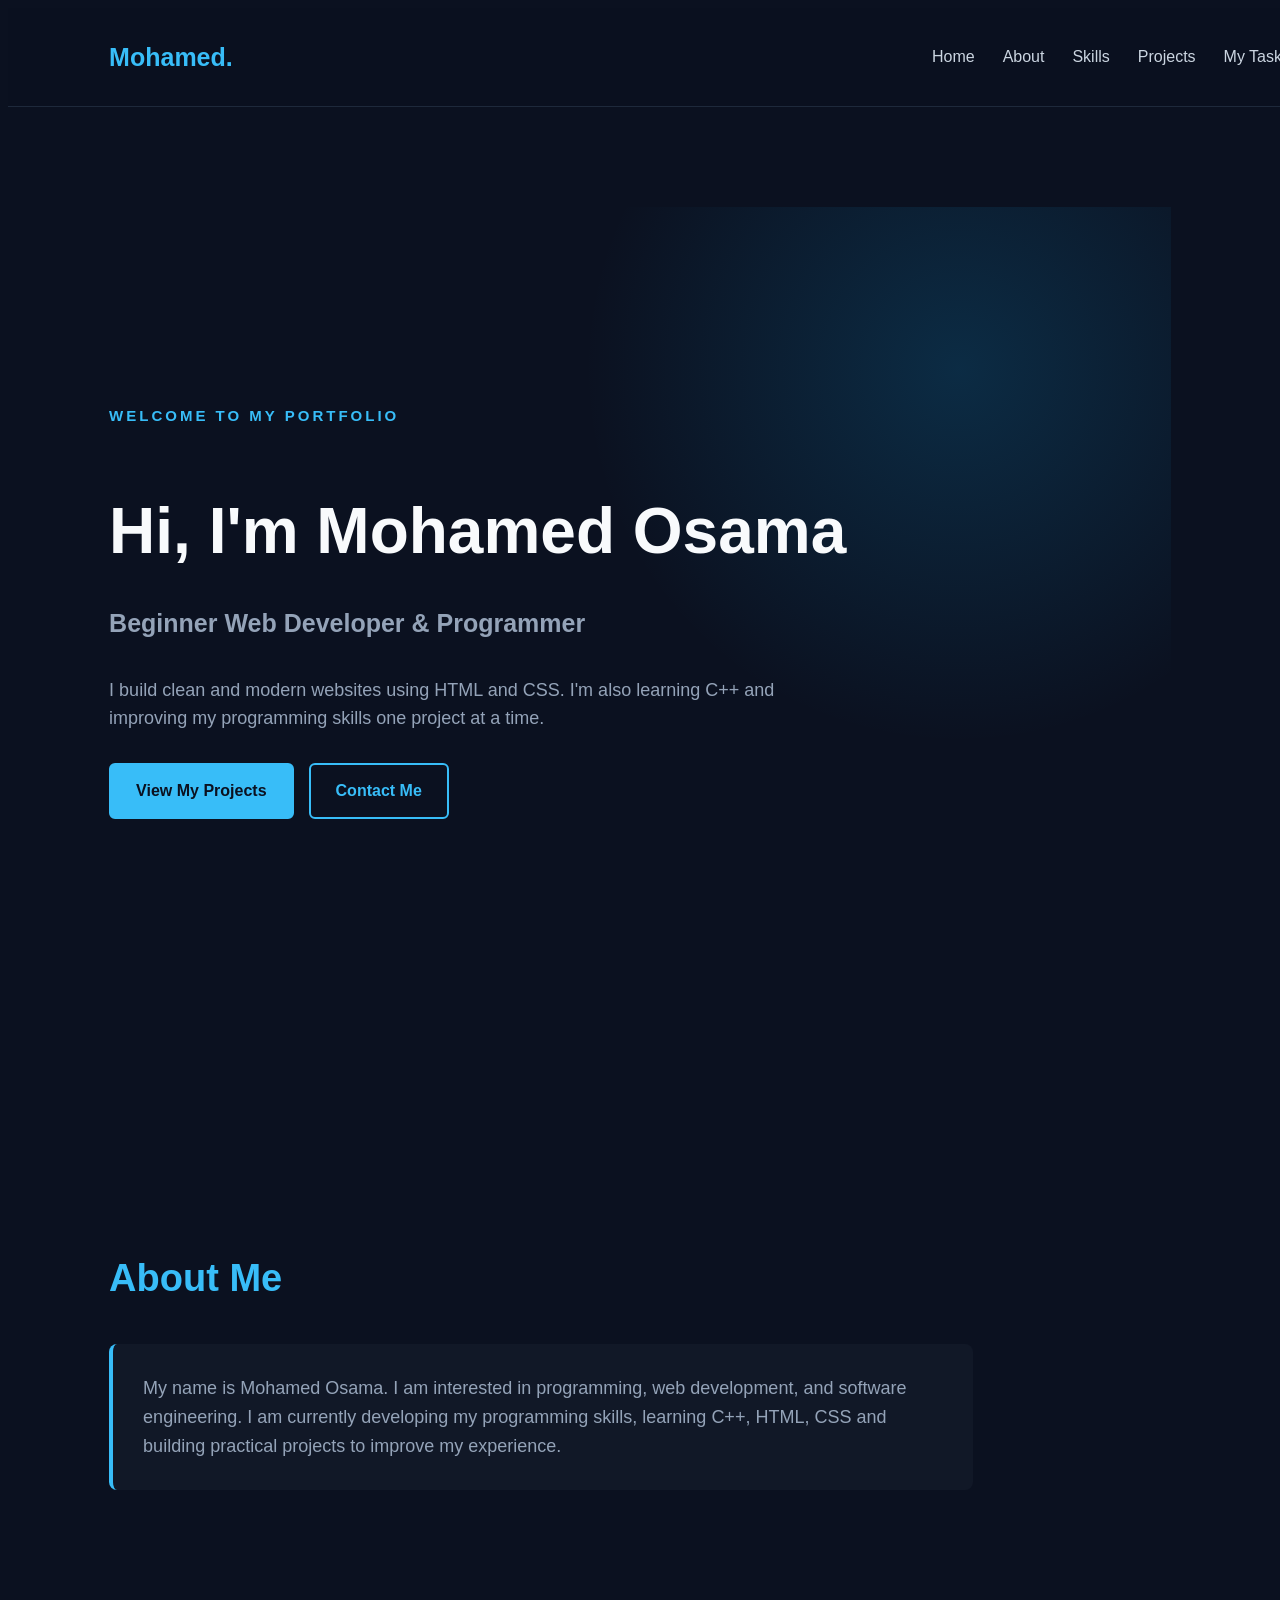
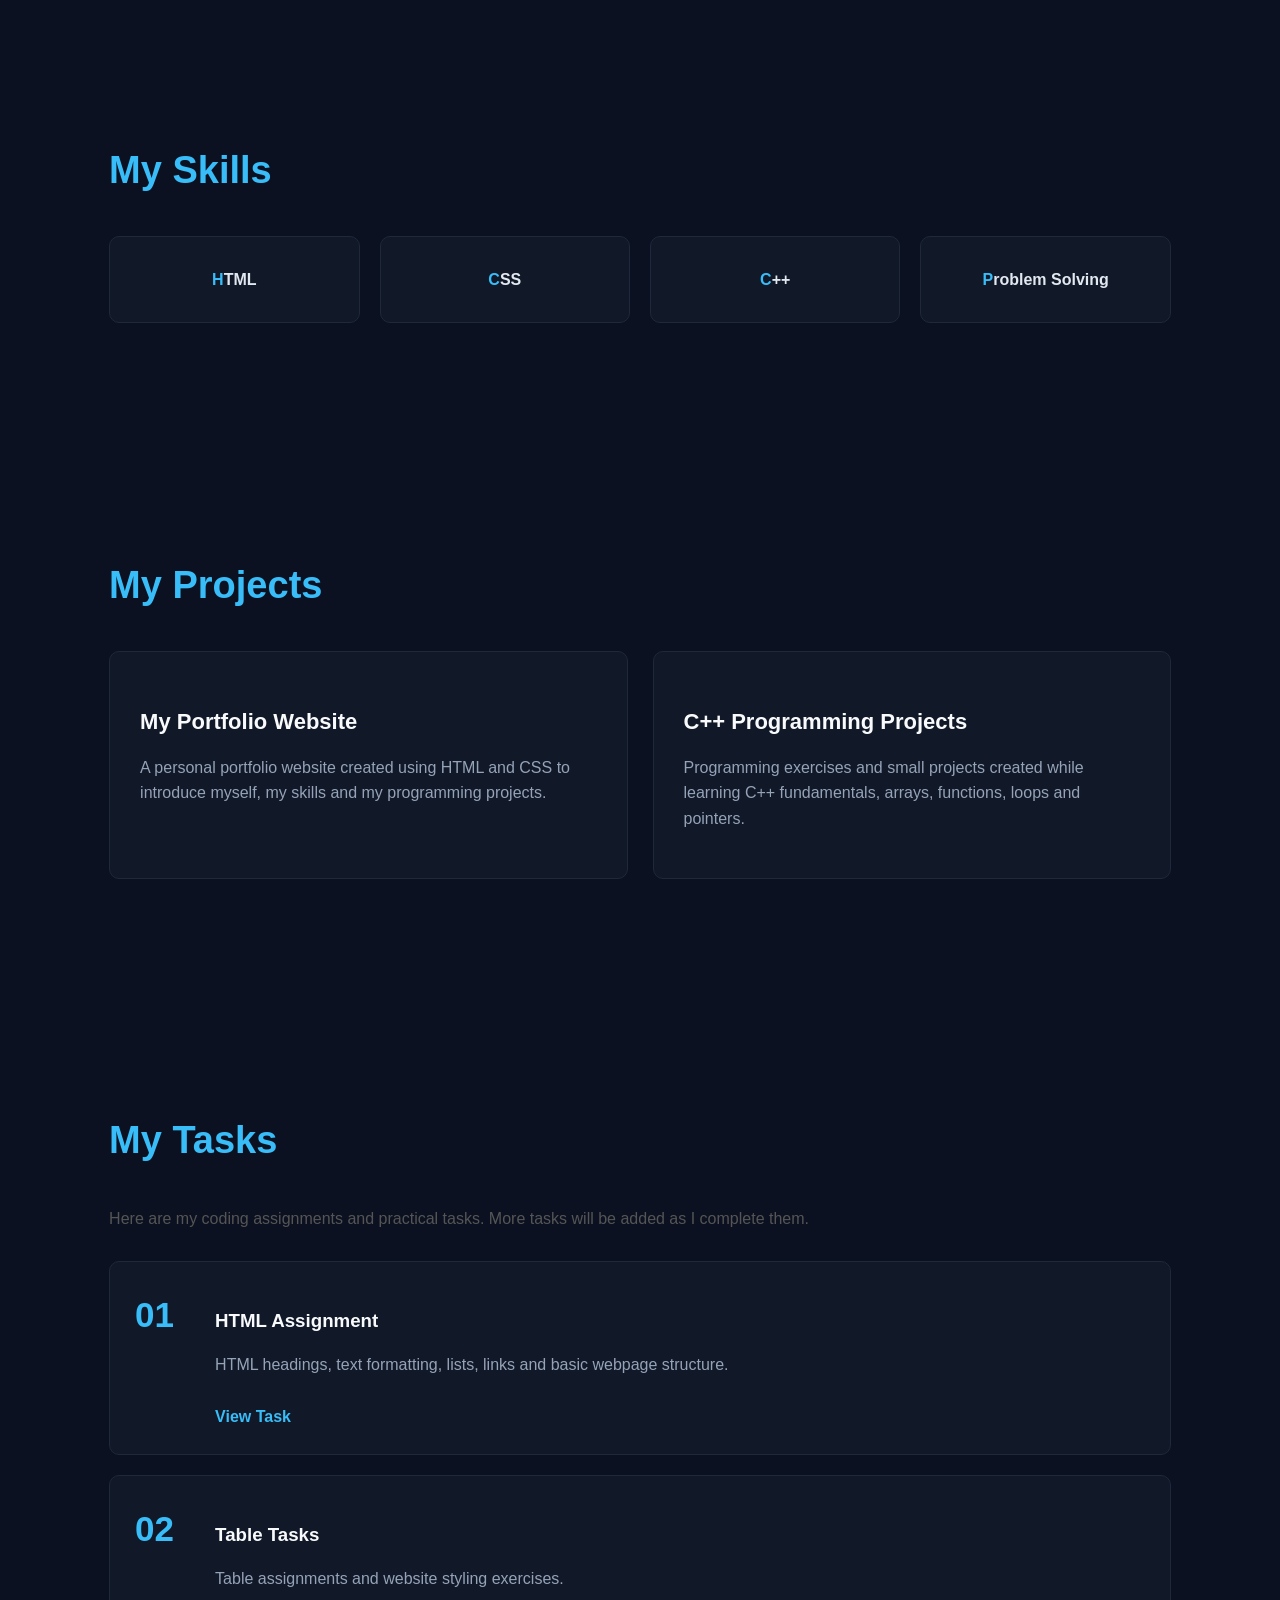
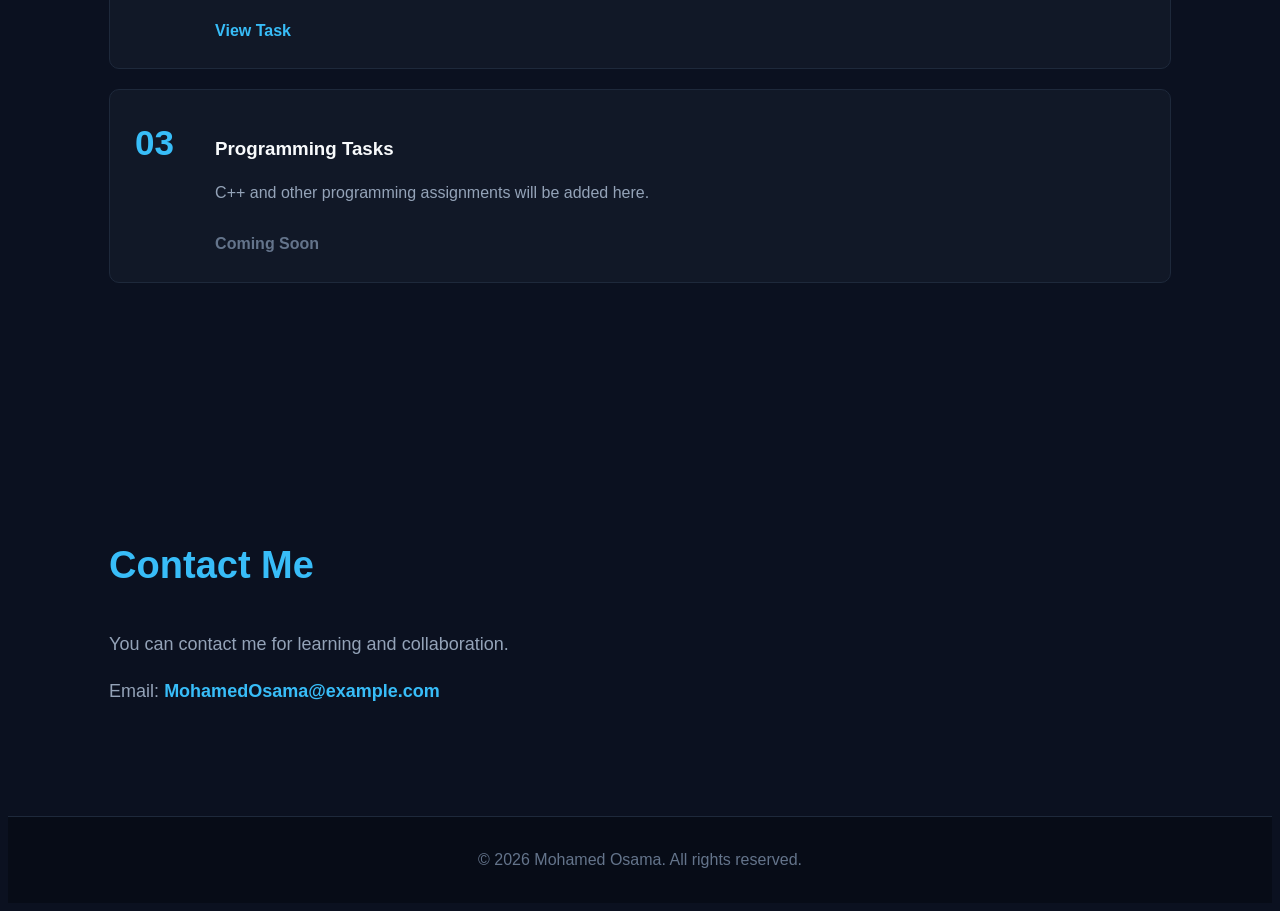
==== commit a6e601cc: "Update index.html" ====
--- a/index.html
+++ b/index.html
@@ -1,71 +1,438 @@
 
 <!DOCTYPE html>
 <html lang="en">
+
 <head>
     <meta charset="UTF-8">
     <meta name="viewport" content="width=device-width, initial-scale=1.0">
-
     <title>Mohamed Osama | Portfolio</title>
 
-    <link rel="stylesheet" href="style.css">
+<style>
+body {
+    font-family: Arial, Helvetica, sans-serif;
+    background: #0b1120;
+    color: #f8fafc;
+    line-height: 1.6;
+}
+
+/* NAVBAR */
+nav {
+    width: 100%;
+    padding: 20px 8%;
+    display: flex;
+    justify-content: space-between;
+    align-items: center;
+    background: rgba(11, 17, 32, 0.95);
+    border-bottom: 1px solid #1e293b;
+    position: sticky;
+    top: 0;
+    z-index: 1000;
+}
+
+.logo {
+    font-size: 25px;
+    font-weight: bold;
+    color: #38bdf8;
+}
+
+.nav-links {
+    display: flex;
+    gap: 28px;
+    list-style: none;
+}
+
+.nav-links a {
+    text-decoration: none;
+    color: #cbd5e1;
+    font-weight: 500;
+    transition: 0.3s;
+}
+
+.nav-links a:hover {
+    color: #38bdf8;
+}
+
+/* GENERAL */
+section {
+    padding: 100px 8%;
+}
+
+.container {
+    max-width: 1100px;
+    margin: auto;
+}
+
+h2 {
+    font-size: 38px;
+    margin-bottom: 35px;
+    color: #38bdf8;
+}
+
+/* HERO */
+.hero {
+    min-height: 90vh;
+    display: flex;
+    flex-direction: column;
+    justify-content: center;
+    align-items: flex-start;
+    background:
+        radial-gradient(
+            circle at 80% 20%,
+            rgba(14, 165, 233, 0.18),
+            transparent 35%
+        );
+}
+
+.welcome {
+    font-size: 15px;
+    letter-spacing: 3px;
+    font-weight: bold;
+    color: #38bdf8;
+    margin-bottom: 15px;
+}
+
+.hero h1 {
+    font-size: 64px;
+    line-height: 1.1;
+    margin-bottom: 15px;
+    color: #f8fafc;
+}
+
+.hero h2 {
+    font-size: 25px;
+    margin-bottom: 15px;
+    color: #94a3b8;
+}
+
+.hero p {
+    max-width: 700px;
+    color: #94a3b8;
+    font-size: 18px;
+    margin-bottom: 30px;
+}
+
+.buttons {
+    display: flex;
+    gap: 15px;
+}
+
+.btn {
+    display: inline-block;
+    padding: 13px 25px;
+    border: 2px solid #38bdf8;
+    text-decoration: none;
+    color: #38bdf8;
+    font-weight: bold;
+    border-radius: 6px;
+    transition: 0.3s;
+}
+
+.btn:hover {
+    background: #38bdf8;
+    color: #0b1120;
+    transform: translateY(-3px);
+}
+
+.btn.dark {
+    background: #38bdf8;
+    color: #0b1120;
+}
+
+.btn.dark:hover {
+    background: #0ea5e9;
+    color: white;
+}
+
+/* ABOUT */
+.about-text {
+    max-width: 800px;
+    font-size: 18px;
+    color: #94a3b8;
+    background: #111827;
+    padding: 30px;
+    border-left: 4px solid #38bdf8;
+    border-radius: 8px;
+}
+
+/* SKILLS */
+.skills {
+    display: grid;
+    grid-template-columns: repeat(4, 1fr);
+    gap: 20px;
+}
+
+.skill {
+    background: #111827;
+    border: 1px solid #1e293b;
+    padding: 30px;
+    text-align: center;
+    font-weight: bold;
+    color: #e2e8f0;
+    border-radius: 10px;
+    transition: 0.3s;
+}
+
+.skill:hover {
+    transform: translateY(-7px);
+    border-color: #38bdf8;
+    box-shadow: 0 10px 30px rgba(56, 189, 248, 0.15);
+}
+
+.skill::first-letter {
+    color: #38bdf8;
+}
+
+/* PROJECTS */
+.projects {
+    display: grid;
+    grid-template-columns: repeat(2, 1fr);
+    gap: 25px;
+}
+
+.project {
+    background: #111827;
+    border: 1px solid #1e293b;
+    padding: 30px;
+    border-radius: 10px;
+    transition: 0.3s;
+}
+
+.project:hover {
+    transform: translateY(-7px);
+    border-color: #38bdf8;
+    box-shadow: 0 10px 30px rgba(56, 189, 248, 0.12);
+}
+
+.project h3 {
+    margin-bottom: 12px;
+    font-size: 22px;
+    color: #f8fafc;
+}
+
+.project p {
+    color: #94a3b8;
+}
+
+/* TASKS */
+.task {
+    background: #111827;
+    border: 1px solid #1e293b;
+    padding: 25px;
+    margin-bottom: 20px;
+    display: flex;
+    gap: 25px;
+    align-items: flex-start;
+    border-radius: 10px;
+    transition: 0.3s;
+}
+
+.task:hover {
+    border-color: #38bdf8;
+    transform: translateX(5px);
+}
+
+.task-number {
+    font-size: 35px;
+    font-weight: bold;
+    min-width: 55px;
+    color: #38bdf8;
+}
+
+.task h3 {
+    margin-bottom: 8px;
+    color: #f8fafc;
+}
+
+.task p {
+    color: #94a3b8;
+}
+
+.task a {
+    display: inline-block;
+    margin-top: 10px;
+    color: #38bdf8;
+    font-weight: bold;
+    text-decoration: none;
+}
+
+.task strong {
+    display: inline-block;
+    margin-top: 10px;
+    color: #64748b;
+}
+
+/* CONTACT */
+.contact p {
+    font-size: 18px;
+    margin-bottom: 10px;
+    color: #94a3b8;
+}
+
+.email {
+    color: #38bdf8;
+    font-weight: bold;
+}
+
+/* FOOTER */
+footer {
+    text-align: center;
+    padding: 30px;
+    background: #070c17;
+    border-top: 1px solid #1e293b;
+    color: #64748b;
+}
+
+/* MOBILE */
+@media (max-width: 800px) {
+    nav {
+        padding: 18px 5%;
+        flex-direction: column;
+        gap: 15px;
+    }
+
+    .nav-links {
+        gap: 15px;
+        flex-wrap: wrap;
+        justify-content: center;
+    }
+
+    section {
+        padding: 70px 6%;
+    }
+
+    .hero h1 {
+        font-size: 43px;
+    }
+
+    .hero h2 {
+        font-size: 21px;
+    }
+
+    .skills {
+        grid-template-columns: repeat(2, 1fr);
+    }
+
+    .projects {
+        grid-template-columns: 1fr;
+    }
+
+    .task {
+        flex-direction: column;
+        gap: 10px;
+    }
+}
+
+@media (max-width: 450px) {
+    .hero h1 {
+        font-size: 36px;
+    }
+
+    .skills {
+        grid-template-columns: 1fr;
+    }
+
+    .buttons {
+        flex-direction: column;
+        width: 100%;
+    }
+
+    .btn {
+        text-align: center;
+    }
+}
+</style>
+
 </head>
 
 <body>
 
-    <!-- HEADER -->
-    <header>
-        <div class="container">
-            <nav>
-                <h2 class="logo">Mohamed<span>.</span></h2>
-
-                <ul>
-                    <li><a href="#home">Home</a></li>
-                    <li><a href="#about">About</a></li>
-                    <li><a href="#skills">Skills</a></li>
-                    <li><a href="#projects">Projects</a></li>
-                    <li><a href="#tasks">My Tasks</a></li>
-                    <li><a href="#contact">Contact</a></li>
-                </ul>
-            </nav>
-        </div>
-    </header>
+    <!-- NAVBAR -->
+    <nav>
+        <div class="logo">
+            Mohamed.
+        </div>
+
+        <ul class="nav-links">
+            <li><a href="#home">Home</a></li>
+            <li><a href="#about">About</a></li>
+            <li><a href="#skills">Skills</a></li>
+            <li><a href="#projects">Projects</a></li>
+            <li><a href="#tasks">My Tasks</a></li>
+            <li><a href="#contact">Contact</a></li>
+        </ul>
+    </nav>
 
     <!-- HOME -->
     <section id="home">
         <div class="container hero">
-            <p>WELCOME TO MY PORTFOLIO</p>
-            <h1>Hi, I'm Mohamed Osama</h1>
-            <h2>I'm a Beginner Web Developer</h2>
+
+            <div class="welcome">
+                WELCOME TO MY PORTFOLIO
+            </div>
+
+            <h1>
+                Hi, I'm Mohamed Osama
+            </h1>
+
+            <h2>
+                Beginner Web Developer & Programmer
+            </h2>
+
             <p>
-                I am passionate about programming and learning
-                new technologies.
+                I build clean and modern websites using HTML and CSS.
+                I'm also learning C++ and improving my programming skills
+                one project at a time.
             </p>
-            <a href="#about" class="btn">Discover More</a>
+
+            <div class="buttons">
+                <a href="#projects" class="btn dark">
+                    View My Projects
+                </a>
+
+                <a href="#contact" class="btn">
+                    Contact Me
+                </a>
+            </div>
+
         </div>
     </section>
 
     <!-- ABOUT -->
     <section id="about">
         <div class="container">
-            <h2>About Me</h2>
-            <p>
-                Hello! My name is Mohamed Osama.
-                I am interested in programming and web development.
-                I enjoy learning new skills and improving my knowledge.
+
+            <h2>
+                About Me
+            </h2>
+
+            <p class="about-text">
+                My name is Mohamed Osama.
+                I am interested in programming, web development,
+                and software engineering.
+
+                I am currently developing my programming skills,
+                learning C++, HTML, CSS and building practical projects
+                to improve my experience.
             </p>
+
         </div>
     </section>
 
     <!-- SKILLS -->
     <section id="skills">
         <div class="container">
-            <h2>My Skills</h2>
+
+            <h2>
+                My Skills
+            </h2>
 
             <div class="skills">
+
                 <div class="skill">HTML</div>
                 <div class="skill">CSS</div>
                 <div class="skill">C++</div>
                 <div class="skill">Problem Solving</div>
+
             </div>
         </div>
     </section>
@@ -73,48 +440,89 @@
     <!-- PROJECTS -->
     <section id="projects">
         <div class="container">
-            <h2>My Projects</h2>
-            <p>My projects will be added here soon.</p>
+
+            <h2>
+                My Projects
+            </h2>
+
+            <div class="projects">
+
+                <div class="project">
+                    <h3>
+                        My Portfolio Website
+                    </h3>
+
+                    <p>
+                        A personal portfolio website created using
+                        HTML and CSS to introduce myself, my skills
+                        and my programming projects.
+                    </p>
+                </div>
+
+                <div class="project">
+                    <h3>
+                        C++ Programming Projects
+                    </h3>
+
+                    <p>
+                        Programming exercises and small projects
+                        created while learning C++ fundamentals,
+                        arrays, functions, loops and pointers.
+                    </p>
+                </div>
+
+            </div>
         </div>
     </section>
 
     <!-- TASKS -->
     <section id="tasks">
         <div class="container">
-            <h2>My Tasks</h2>
-
+
+            <h2>
+                My Tasks
+            </h2>
+
+            <p style="margin-bottom: 30px; color:#555;">
+                Here are my coding assignments and practical tasks.
+                More tasks will be added as I complete them.
+            </p>
+
+            <!-- TASK 01 -->
             <div class="task">
-
                 <div class="task-number">
                     01
                 </div>
 
                 <div>
-                    <h3>HTML Assignment</h3>
+                    <h3>
+                        HTML Assignment
+                    </h3>
 
                     <p>
-                        An HTML task with links, images
-                        and basic webpage elements.
+                        HTML headings, text formatting,
+                        lists, links and basic webpage structure.
                     </p>
 
-                    <a href="html-task" target="_blank">
+                    <a href="html-assignment.html">
                         View Task
                     </a>
                 </div>
-
-            </div>
-
+            </div>
+
+            <!-- TASK 02 -->
             <div class="task">
-
                 <div class="task-number">
                     02
                 </div>
 
                 <div>
-                    <h3>Table Tasks</h3>
+                    <h3>
+                        Table Tasks
+                    </h3>
 
                     <p>
-                        HTML table assignments and website styling
+                        Table assignments and website styling
                         exercises.
                     </p>
 
@@ -122,26 +530,28 @@
                         View Task
                     </a>
                 </div>
-
-            </div>
-
+            </div>
+
+            <!-- TASK 03 -->
             <div class="task">
-
                 <div class="task-number">
                     03
                 </div>
 
                 <div>
-                    <h3>Programming Tasks</h3>
+                    <h3>
+                        Programming Tasks
+                    </h3>
 
                     <p>
                         C++ and other programming assignments
                         will be added here.
                     </p>
 
-                    <strong>Coming Soon</strong>
-                </div>
-
+                    <strong>
+                        Coming Soon
+                    </strong>
+                </div>
             </div>
 
         </div>
@@ -150,7 +560,10 @@
     <!-- CONTACT -->
     <section id="contact">
         <div class="container contact">
-            <h2>Contact Me</h2>
+
+            <h2>
+                Contact Me
+            </h2>
 
             <p>
                 You can contact me for learning and collaboration.
@@ -162,6 +575,7 @@
                     MohamedOsama@example.com
                 </span>
             </p>
+
         </div>
     </section>
 
